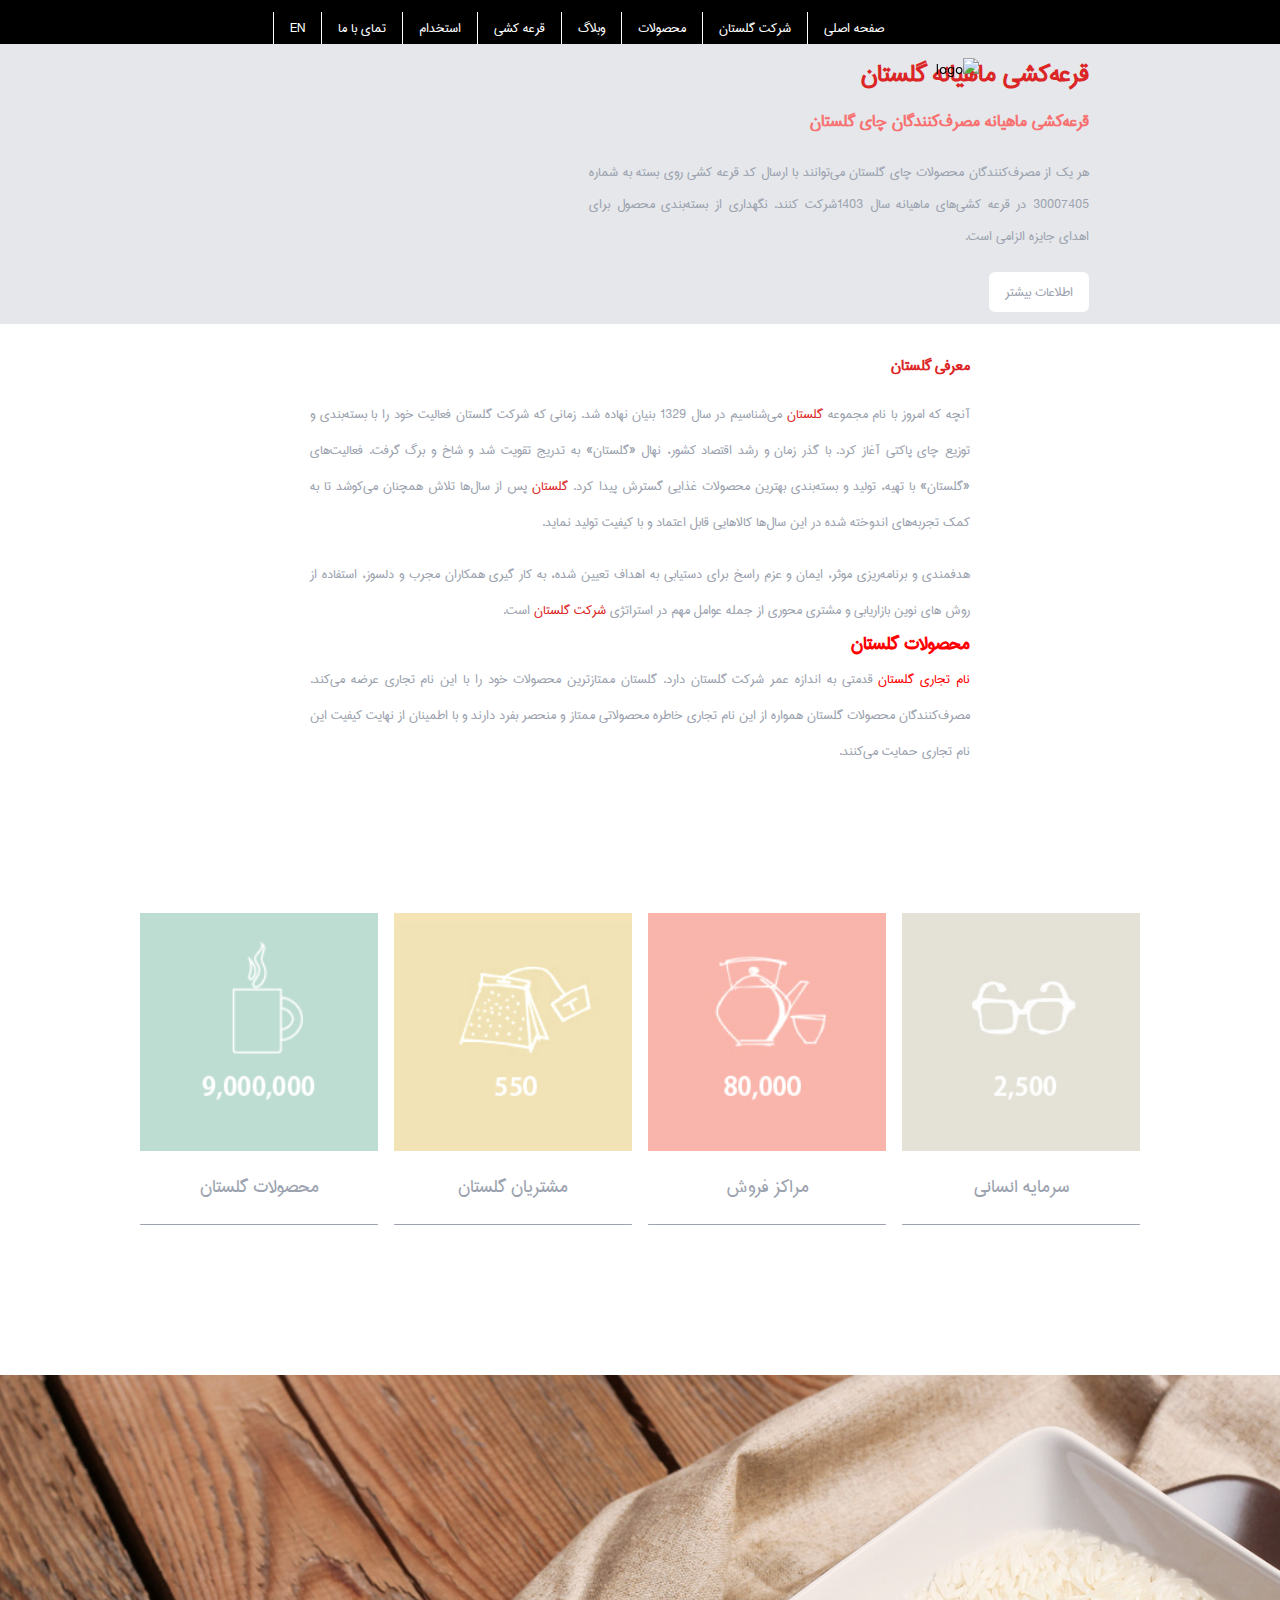
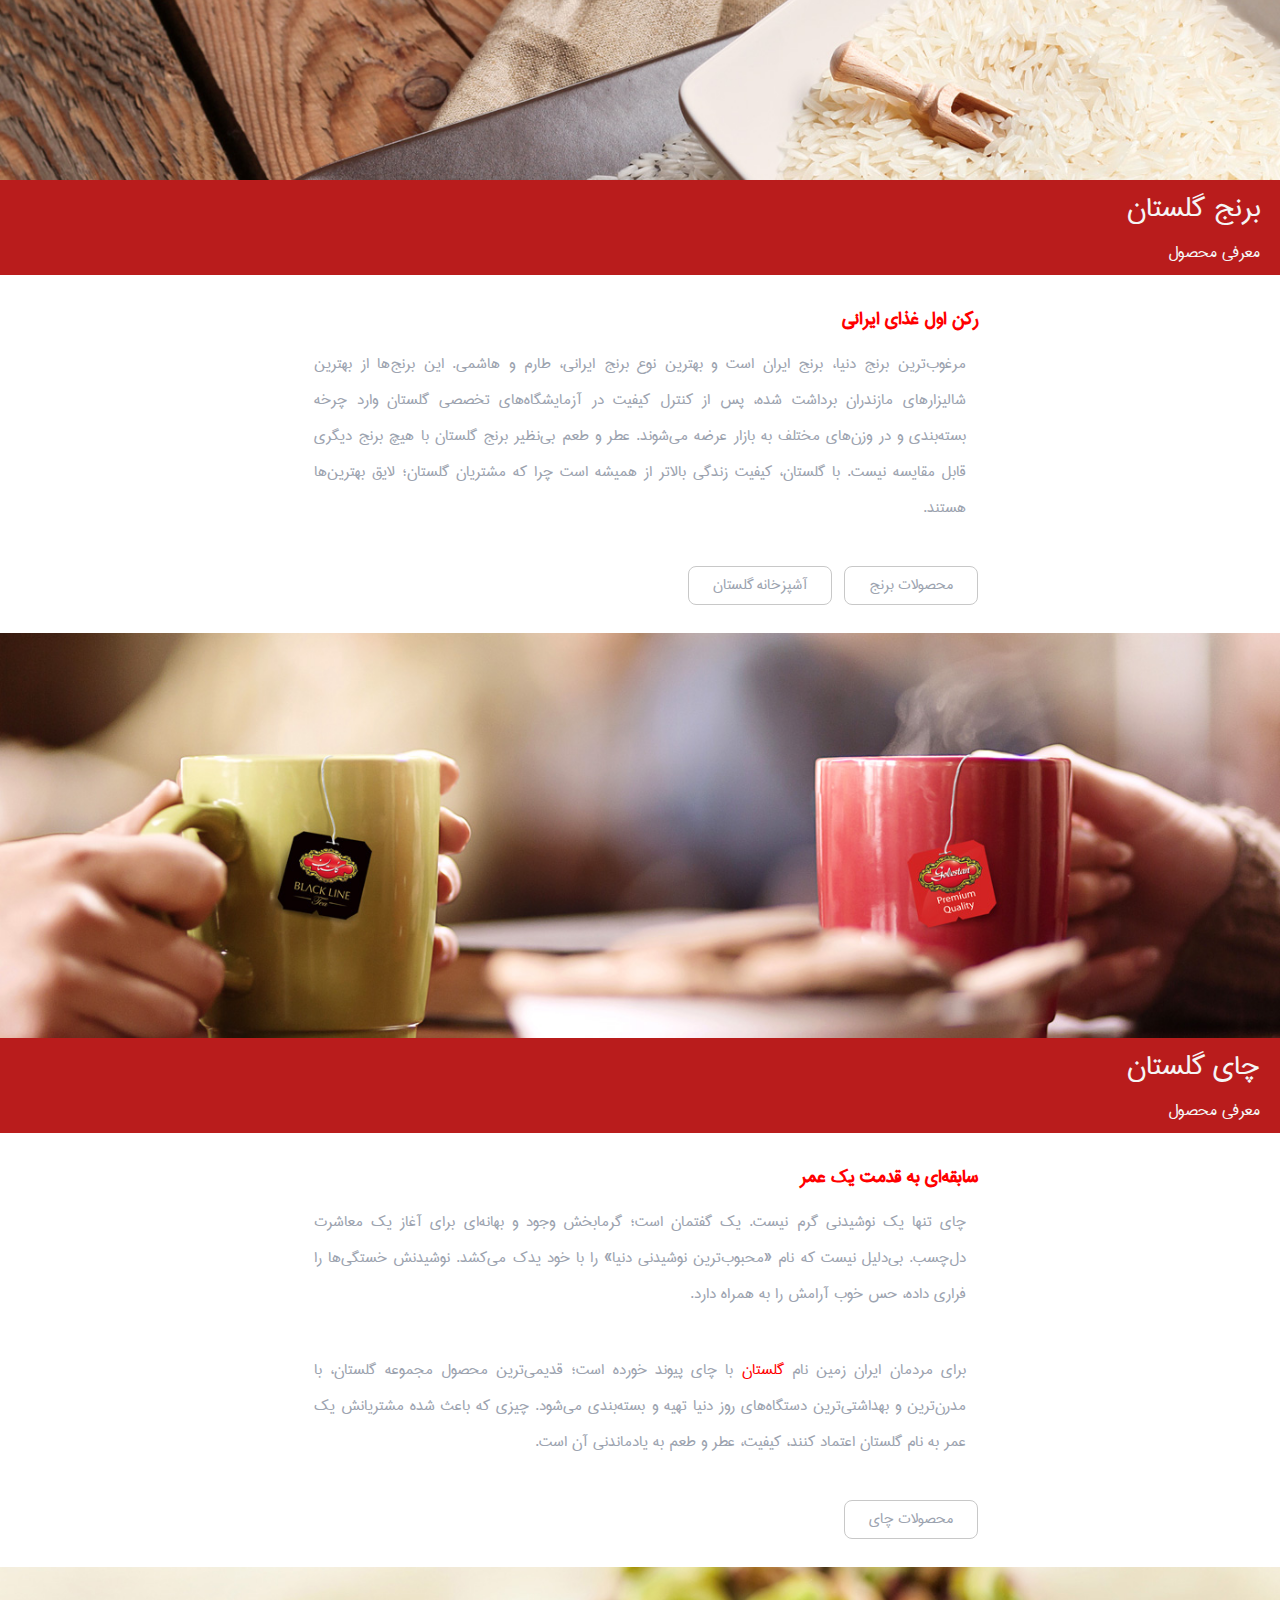
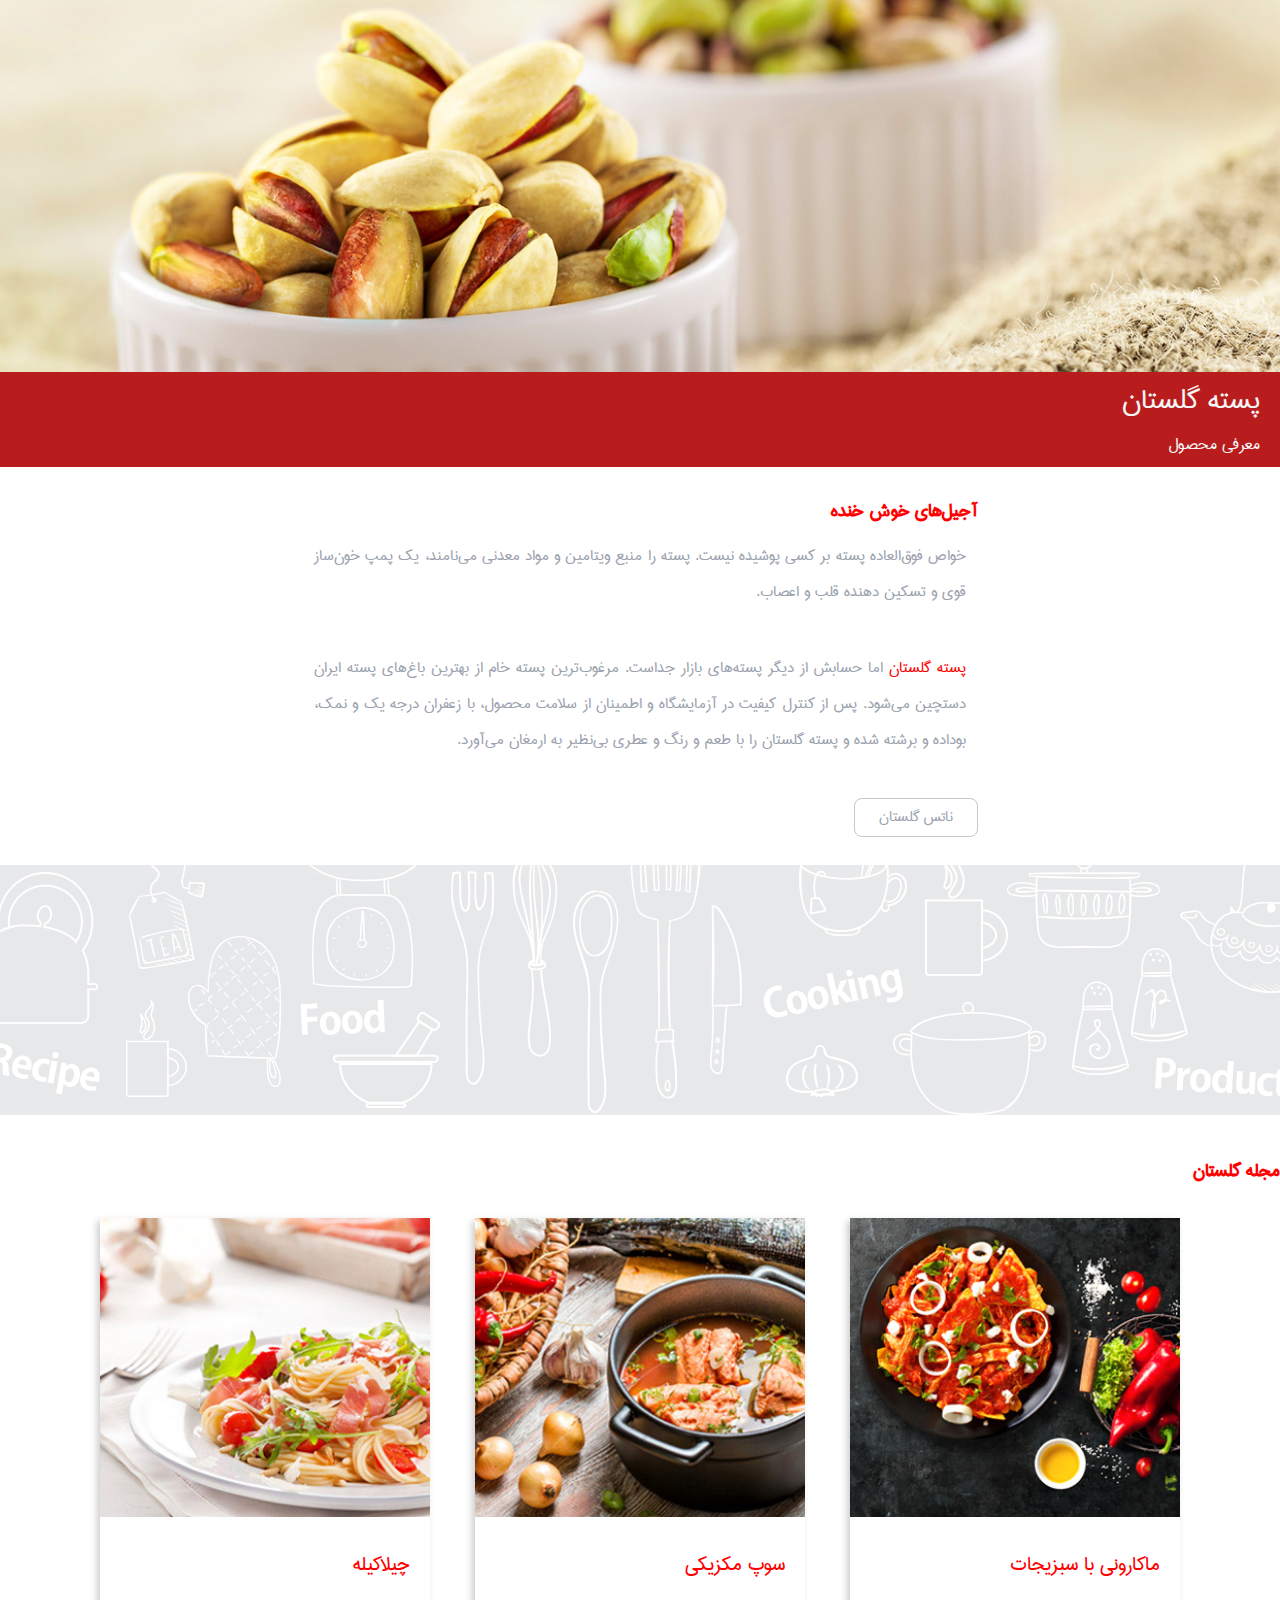
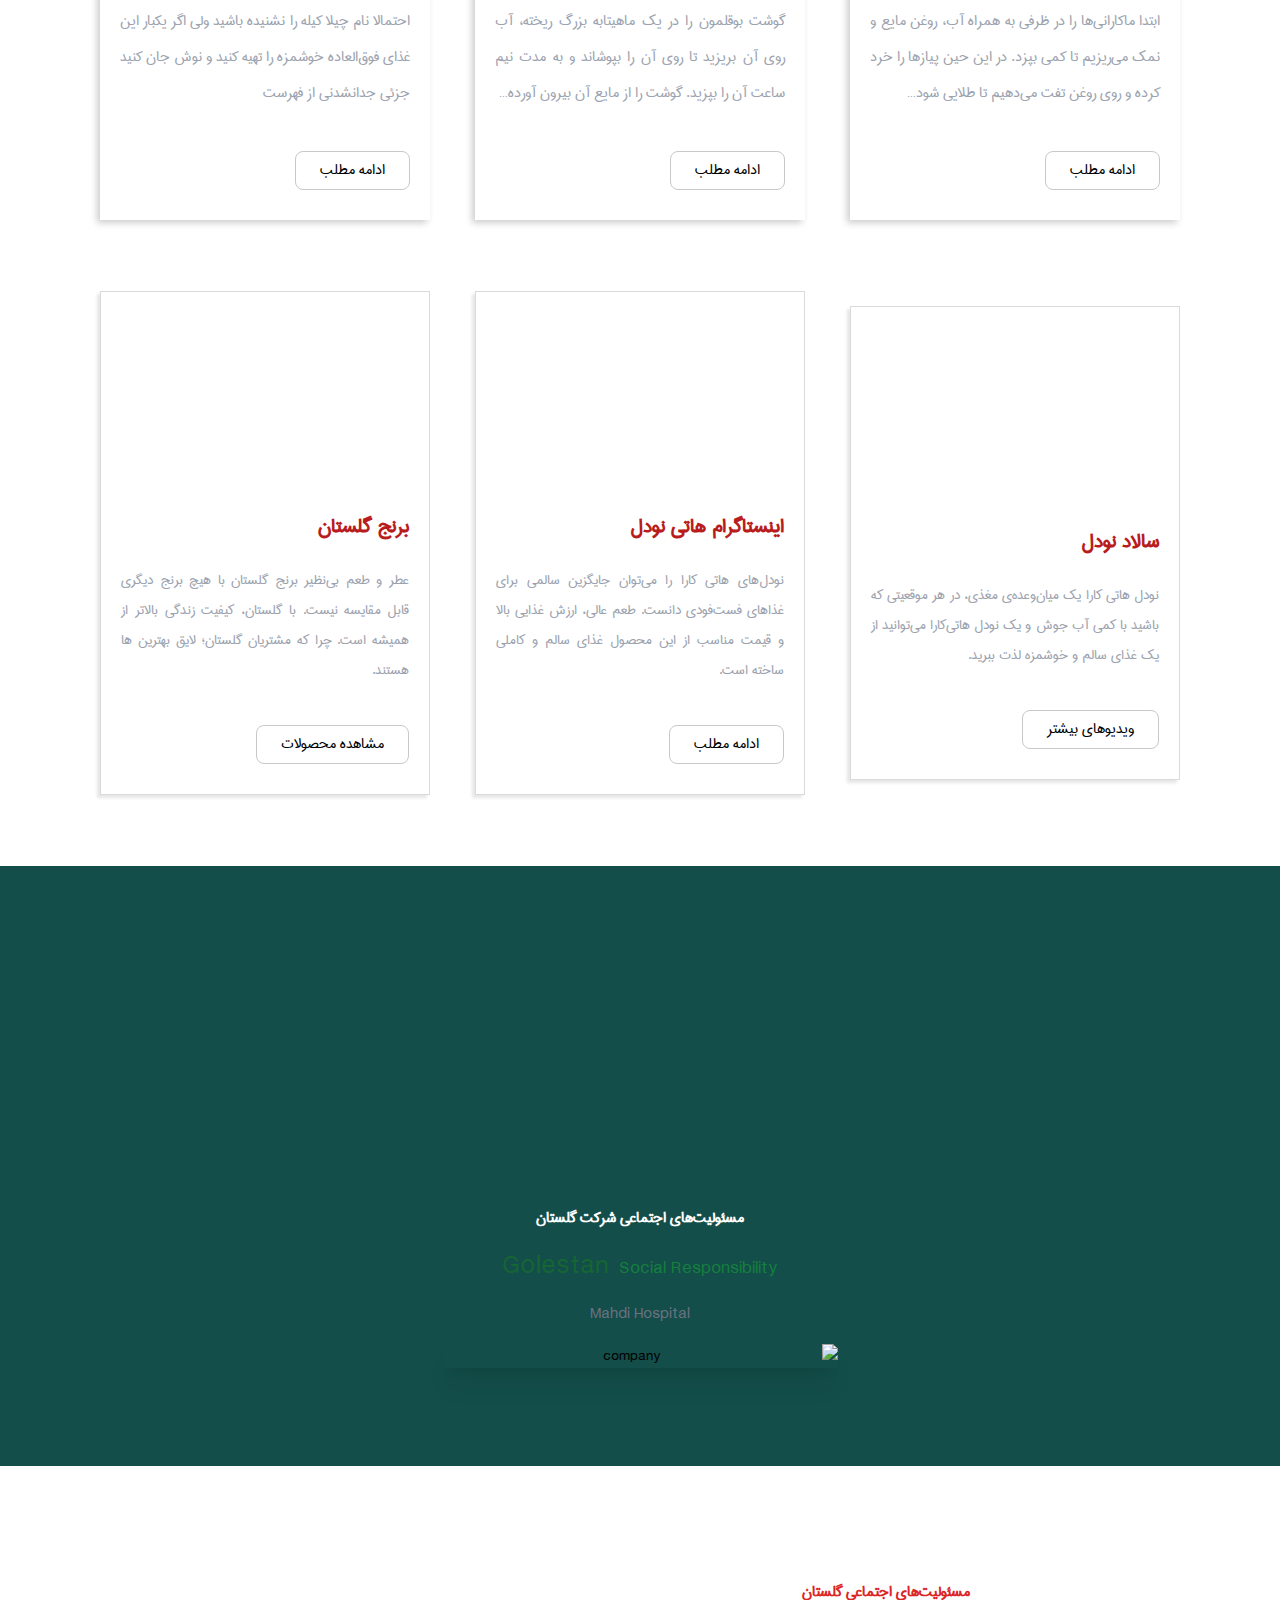
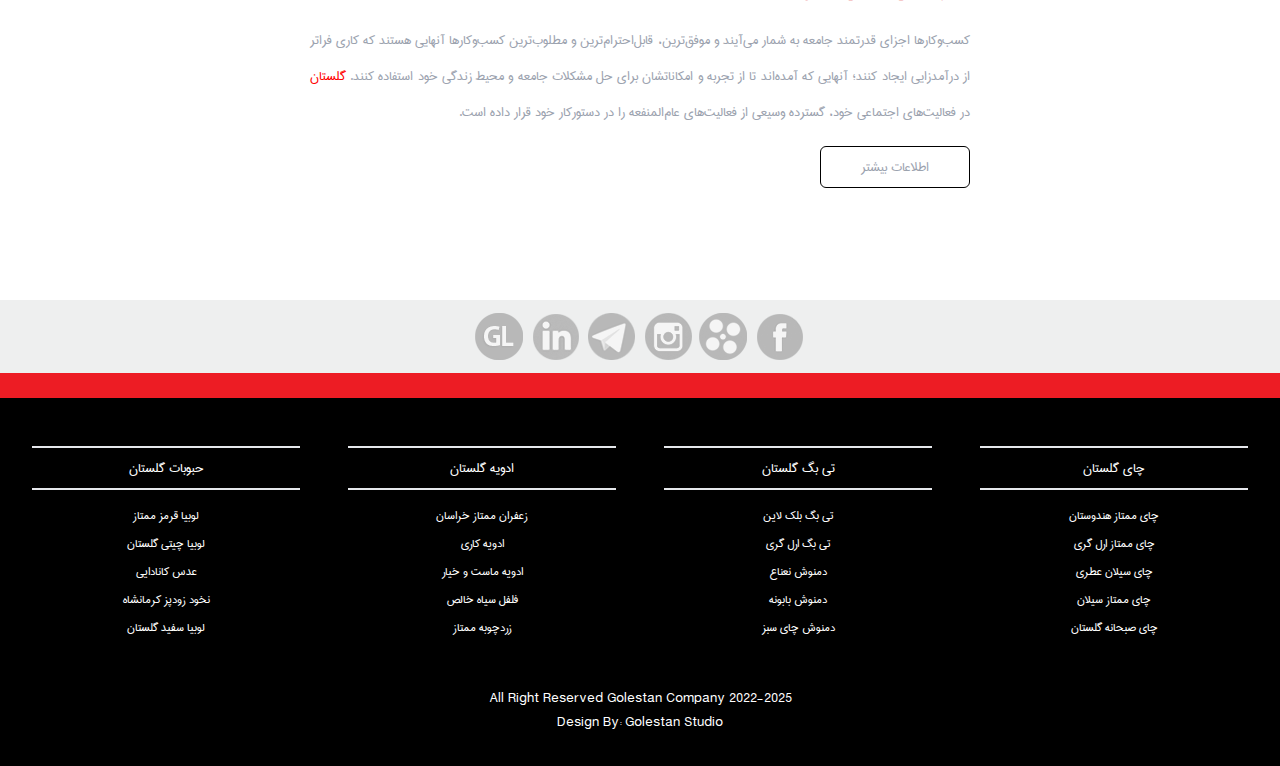
==== index.html @ 2d236c0f "version-2" ====
<!DOCTYPE html>
<html dir="rtl">
  <head>
    <meta charset="UTF-8" />
    <meta name="viewport" content="width=device-width, initial-scale=1.0" />
    <title>golestan</title>
    <link rel="stylesheet" crossorigin href="/assets/index-Bmf0OKHc.css">
  </head>
  <body>
    <!--Header-->
    <header
      class="sticky top-0 z-40 flex flex-col items-center py-2 pb-4 bg-black md:pb-0 lg:flex-row lg:justify-center lg:gap-16 lg:p-0"
    >
      <div>
        <img
          src="https://www.golestan.com/wp-content/uploads/2023/01/logo-fr.png"
          alt="logo"
          class="lg:relative top-12 right-10"
        />
      </div>
      <div
        class="relative w-full flex flex-col items-start gap-2 p-3 pb-0 lg:w-fit"
      >
        <label
          for="nav"
          class="relative flex justify-center items-center px-2 py-[10px] hamburger md:hidden"
        >
          <span
            class="block w-8 h-[4px] bg-white before:block before:w-8 before:h-[4px] before:absolute before:top-0 before:bg-white after:block after:w-8 after:h-[4px] after:absolute after:bottom-0 after:bg-white"
          ></span>
        </label>
        <input type="checkbox" name="nav" id="nav" />
        <nav
          class="absolute top-11 right-0 w-full h-0 flex flex-col justify-between items-start bg-black overflow-hidden transition-all duration-300 md:relative md:inset-0 md:flex-row md:justify-center lg:w-fit md:!h-fit md:overflow-visible"
        >
          <div>
            <a href="#" class="block">صفحه اصلی</a>
          </div>
          <div class="relative z-[999] group">
            <a href="#" class="block">شرکت گلستان</a>
            <div
              class="absolute hidden flex-col gap-4 bg-black w-[200px] p-3 group-hover:flex"
            >
              <a href="#" class="text-white block">معرفی شرکت</a>
              <a href="#" class="text-white block">تاریخچه گلستان</a>
              <a href="#" class="text-white block">اخبار و اطلاعیه ها</a>
              <a href="#" class="text-white block">مسیولیت های اجتماعی</a>
              <a href="#" class="text-white block">سازمان فروش</a>
              <a href="#" class="text-white block">سازمان فروش</a>
              <a href="#" class="text-white block">برند ها</a>
            </div>
          </div>
          <div class="relative z-[999] group">
            <a href="#" class="block">محصولات</a>
            <div
              class="absolute hidden flex-col gap-4 bg-black w-[200px] p-3 group-hover:flex"
            >
              <a href="#" class="text-white block">چای</a>
              <a href="#" class="text-white block">ناتس</a>
              <a href="#" class="text-white block">ادویه و چاشنی</a>
              <a href="#" class="text-white block">برنج</a>
              <a href="#" class="text-white block">زعفران و زرشک</a>
              <a href="#" class="text-white block">دمنوش</a>
              <a href="#" class="text-white block">حبوبات و غلات</a>
              <a href="#" class="text-white block">عصاره های گیاهی گلستان</a>
              <a href="#" class="text-white block">قند و شکر</a>
              <a href="#" class="text-white block">هاتی نودل</a>
              <a href="#" class="text-white block">سایر محصولات</a>
              <a href="#" class="text-white block">گل کیس</a>
            </div>
          </div>
          <div class="relative z-[999] group">
            <a href="./web.html" class="block">وبلاگ</a>
            <div
              class="absolute hidden flex-col gap-4 bg-black w-[200px] p-3 group-hover:flex"
            >
              <a href="#" class="text-white block">مجله گلستان</a>
              <a href="#" class="text-white block">فرهنگ غذایی</a>
              <a href="#" class="text-white block">سلامت غذایی</a>
              <a href="#" class="text-white block">مسیولیت های اجتماعی</a>
              <a href="#" class="text-white block">تاریخچه</a>
              <a href="#" class="text-white block">میزبانی و دیزاین</a>
            </div>
          </div>
          <div>
            <a href="#" class="block">قرعه کشی</a>
          </div>
          <div>
            <a href="#" class="block">استخدام</a>
          </div>
          <div class="relative z-[999] group">
            <a href="#" class="block">تمای با ما</a>
            <div
              class="absolute hidden flex-col gap-4 bg-black w-[200px] p-3 group-hover:flex"
            >
              <a href="#" class="text-white block">دفتر مرکزی</a>
              <a href="#" class="text-white block">صدای مصرف کنندگان</a>
              <a href="#" class="text-white block">سلامت غذایی</a>
              <a href="#" class="text-white block">ارتباط با مشترکین</a>
            </div>
          </div>
          <div>
            <a href="#" class="block">EN</a>
          </div>
        </nav>
      </div>
    </header>
    <!--End Header-->
    <main>
      <!--Banner-->
      <div
        class="flex flex-col items-center justify-center bg-gray-200 md:flex-row md:pr-8 md:pl-0 md:gap-6 lg:gap-20 lg:py-3"
      >
        <div class="pb-4 pt-6 px-9 text-gray-400 md:p-0 md:max-w-[500px]">
          <h1 class="font-semibold text-red-600 text-3xl mb-4">
            قرعه‌کشی ماهیانه گلستان
          </h1>
          <h2 class="font-semibold text-xl text-red-400 mb-5">
            قرعه‌کشی ماهیانه مصرف‌کنندگان چای گلستان
          </h2>
          <p class="text-justify leading-8 mb-5">
            هر یک از مصرف‌کنندگان محصولات چای گلستان می‌توانند با ارسال کد قرعه
            کشی روی بسته به شماره 30007405 در قرعه کشی‌های ماهیانه سال 1403شرکت
            کنند. نگهداری از بسته‌بندی محصول برای اهدای جایزه الزامی است.
          </p>
          <button
            class="px-4 py-2 rounded-md bg-white hover:bg-red-600 hover:text-white transition-all"
          >
            اطلاعات بیشتر
          </button>
        </div>
        <div
          class="w-full flex-shrink-0 flex justify-end sm:justify-center md:justify-end md:w-fit"
        >
          <img
            src="https://www.golestan.com/wp-content/uploads/2023/07/tea-pic1.png"
            alt=""
            class="w-[300px] sm:w-[320px] lg:w-[350px]"
          />
        </div>
      </div>
      <!--End Banner-->
      <!--Info-->
      <div class="px-5 py-7 text-gray-400 max-w-[700px] mx-auto">
        <h3 class="text-lg text-red-600 font-bold mb-4">معرفی گلستان</h3>
        <p class="text-justify text-base leading-9 mb-4">
          آنچه که امروز با نام مجموعه
          <span class="text-red-600">گلستان</span> می‌شناسیم در سال 1329 بنیان
          نهاده شد. زمانی که شرکت گلستان فعالیت خود را با بسته‌بندی و توزیع چای
          پاکتی آغاز کرد. با گذر زمان و رشد اقتصاد کشور، نهال «گلستان» به تدریج
          تقویت شد و شاخ و برگ گرفت. فعالیت‌های «گلستان» با تهیه، تولید و
          بسته‌بندی بهترین محصولات غذایی گسترش پیدا کرد.
          <span class="text-red-600">گلستان</span> پس از سال‌ها تلاش همچنان
          می‌کوشد تا به کمک تجربه‌های اندوخته شده در این سال‌ها کالاهایی قابل
          اعتماد و با کیفیت تولید نماید.
        </p>
        <p class="text-justify text-base leading-9">
          هدفمندی و برنامه‌ریزی موثر، ایمان و عزم راسخ برای دستیابی به اهداف
          تعیین شده، به کار گیری همکاران مجرب و دلسوز، استفاده از روش های نوین
          بازاریابی و مشتری محوری از جمله عوامل مهم در استراتژی
          <span class="text-red-600">شرکت گلستان</span> است.
        </p>
        <h1
          class="text-[#ff0000] desktop:mb-[10px] text-[22px] text-right font-semibold"
        >
          محصولات گلستان
        </h1>
        <h2 class="text-justify text-base leading-9 mb-4">
          <span class="text-[#ff0000]">نام تجاری گلستان</span> قدمتی به اندازه
          عمر شرکت گلستان دارد. گلستان ممتازترین محصولات خود را با این نام تجاری
          عرضه می‌کند. مصرف‌کنندگان محصولات گلستان همواره از این نام تجاری خاطره
          محصولاتی ممتاز و منحصر بفرد دارند و با اطمینان از نهایت کیفیت این نام
          تجاری حمایت می‌کنند.
        </h2>
      </div>
      <div
        class="flex flex-col gap-4 items-center mt-[100px] mb-[150px] justify-center max-w-[1000px] mx-auto lg:flex-row"
      >
        <div class="logo w-[260px]">
          <img class="w-full" src="/css/images/7.png" alt="" />
          <p class="py-[20px] text-center text-gray-400 text-[22px]">
            سرمایه انسانی
          </p>
          <span class="w-[100%] m-auto bg-gray-400 h-px block rounded-sm">
          </span>
        </div>
        <div class="logo w-[260px]">
          <img class="w-full" src="/css/images/8.png" alt="" />
          <p class="py-[20px] text-center text-gray-400 text-[22px]">
            مراکز فروش
          </p>
          <span class="w-[100%] m-auto bg-gray-400 h-px block rounded-sm">
          </span>
        </div>
        <div class="logo w-[260px]">
          <img class="w-full" src="/css/images/9.png" alt="" />
          <p class="py-[20px] text-center text-gray-400 text-[22px]">
            مشتریان گلستان
          </p>
          <span class="w-[100%] m-auto bg-gray-400 h-px block rounded-sm">
          </span>
        </div>
        <div class="logo w-[260px]">
          <img class="w-full" src="/css/images/10.png" alt="" />
          <p class="py-[20px] text-center text-gray-400 text-[22px]">
            محصولات گلستان
          </p>
          <span class="w-[100%] m-auto bg-gray-400 h-px block rounded-sm">
          </span>
        </div>
      </div>
      <!--End Info-->
      <!-- rice -->
      <div class="rice w-full">
        <div
          class="rice w-full h-[300px] bg-[url('/css/images/11.jpg')] bg-cover bg-center relative md:h-[350px] lg:h-[500px]"
        >
          <div
            class="rice__text w-full absolute bottom-0 desktop:w-[290px] desktop:h-[100px] desktop:right-[25%] bg-red-700"
          >
            <div class="top__rice bg-inherit py-[2px] px-[20px]">
              <h1 class="text-[whitesmoke] font-thin text-right text-[35px]">
                برنج گلستان
              </h1>
            </div>
            <div class="bottum__rice bg-inherit py-[2px] px-[20px]">
              <h3
                class="text-[whitesmoke] font-thin text-right text-[20px] mb-[5px]"
              >
                معرفی محصول
              </h3>
            </div>
          </div>
        </div>
        <div
          class="iranian__food px-3 py-7 text-gray-400 max-w-[700px] mx-auto"
        >
          <h1 class="text-[#ff0000] text-[22px] text-right font-semibold">
            رکن اول غذای ایرانی
          </h1>
          <h2
            class="text-[--font-color] text-[19px] font-thin leading-9 text-justify mb-[40px] mt-[10px] px-3"
          >
            مرغوب‌ترین برنج دنیا، برنج ایران است و بهترین نوع برنج ایرانی،‌ طارم
            و هاشمی. این برنج‌ها از بهترین شالیزارهای مازندران برداشت شده، پس از
            كنترل كیفیت در آزمایشگاه‌های تخصصی گلستان وارد چرخه بسته‌بندی و در
            وزن‌های مختلف به بازار عرضه می‌شوند. عطر و طعم بی‌نظیر برنج گلستان
            با هیچ برنج دیگری قابل مقایسه نیست. با گلستان،‌ كیفیت زندگی بالاتر
            از همیشه است چرا كه مشتریان گلستان؛‌ لایق بهترین‌ها هستند.
          </h2>
          <div class="food__bottun flex gap-3 w-full">
            <a
              class="inline-block text-[18px] rounded-lg border border-[#c8c8c8] border-solid text-[--font-color] py-[5px] px-[24px]"
              href="#"
            >
              محصولات برنج
            </a>
            <a
              class="inline-block text-[18px] rounded-lg border border-[#c8c8c8] border-solid text-[--font-color] py-[5px] px-[24px]"
              href="#"
              >آشپزخانه گلستان</a
            >
          </div>
        </div>
      </div>
      <!-- end rice -->
      <!-- tea -->
      <div class="tea w-full">
        <div
          class="tea__img w-full h-[300px] bg-[url('/css/images/image3-new.jpg')] bg-cover bg-center relative md:h-[350px] lg:h-[500px]"
        >
          <div
            class="tea__text w-full absolute bottom-0 desktop:w-[290px] desktop:h-[100px] desktop:right-[25%] bg-red-700"
          >
            <div class="top__tea py-[2px] px-[20px]">
              <h1 class="text-[whitesmoke] text-right font-thin text-[35px]">
                چای گلستان
              </h1>
            </div>
            <div class="bottum__tea top__tea py-[2px] px-[20px]">
              <h3
                class="text-[whitesmoke] text-right font-thin mb-[5px] text-[20px]"
              >
                معرفی محصول
              </h3>
            </div>
          </div>
        </div>
        <div class="tea px-3 py-7 text-gray-400 max-w-[700px] mx-auto">
          <h1 class="text-[#ff0000] text-[22px] text-right font-semibold">
            سابقه‌ای به قدمت یک عمر
          </h1>
          <h2
            class="text-[--font-color] text-[19px] font-thin leading-9 text-justify mb-[40px] mt-[10px] px-3"
          >
            چای تنها یك نوشیدنی گرم نیست.‌ یک گفتمان است؛‌ گرمابخش وجود و
            بهانه‌ای برای آغاز یك معاشرت دل‌چسب. بی‌دلیل نیست كه نام «محبوب‌ترین
            نوشیدنی دنیا» را با خود یدک می‌كشد. نوشیدنش خستگی‌ها را فراری داده،‌
            حس خوب آرامش را به همراه دارد.
          </h2>
          <h2
            class="text-[--font-color] text-[19px] font-thin leading-9 text-justify mb-[40px] mt-[10px] px-3"
          >
            برای مردمان ایران زمین نام<span class="text-[RED]"> گلستان</span>
            با چای پیوند خورده است؛‌ قدیمی‌ترین محصول مجموعه گلستان،‌ با
            مدرن‌ترین و بهداشتی‌ترین دستگاه‌های روز دنیا تهیه و بسته‌بندی
            می‌شود. چیزی كه باعث شده مشتریانش یك عمر به نام گلستان اعتماد كنند،
            كیفیت، ‌عطر و طعم به یادماندنی آن است.
          </h2>
          <div class="tea__bottun w-full">
            <a
              class="inline-block text-[18px] rounded-lg border border-[#c8c8c8] border-solid text-[--font-color] py-[5px] px-[24px] ml-[5px]"
              href="#"
            >
              محصولات چای
            </a>
          </div>
        </div>
      </div>
      <!--end tea -->
      <!--peste-->
      <div class="peste w-full">
        <div
          class="peste__img w-full h-[300px] bg-[url('/css/images/image4-new.jpg')] bg-cover bg-center relative md:h-[350px] lg:h-[500px]"
        >
          <div
            class="peste__text w-full absolute bottom-0 desktop:w-[290px] desktop:h-[100px] desktop:right-[25%] bg-red-700"
          >
            <div class="top__peste bg-inherit py-[2px] px-[20px]">
              <h1 class="text-[whitesmoke] text-right font-thin text-[35px]">
                پسته گلستان
              </h1>
            </div>
            <div class="bottum__peste bg-inherit py-[2px] px-[20px]">
              <h3
                class="text-[whitesmoke] text-right font-thin mb-[5px] text-[20px]"
              >
                معرفی محصول
              </h3>
            </div>
          </div>
        </div>
        <div
          class="peste__introduce px-3 py-7 text-gray-400 max-w-[700px] mx-auto"
        >
          <h1 class="text-[#ff0000] text-[22px] text-right font-semibold">
            آجيل‌های خوش خنده
          </h1>
          <h2
            class="text-[--font-color] text-[19px] font-thin leading-9 text-justify mb-[40px] mt-[10px] px-3"
          >
            خواص فوق‌العاده پسته بر كسی پوشیده نیست. پسته را منبع ویتامین و مواد
            معدنی می‌نامند، یك پمپ خون‌ساز قوی و تسكین دهنده قلب و اعصاب.
          </h2>
          <h2
            class="text-[--font-color] text-[19px] font-thin leading-9 text-justify mb-[40px] mt-[10px] px-3"
          >
            <span class="text-[#ff0000]">پسته گلستان</span> اما حسابش از دیگر
            پسته‌های بازار جداست. مرغوب‌ترین پسته خام از بهترین باغ‌های پسته
            ایران دستچین می‌شود.‌ پس از كنترل كیفیت در آزمایشگاه و اطمینان از
            سلامت محصول،‌ با زعفران درجه یک و نمک، بوداده و برشته شده و‌ پسته
            گلستان را با طعم و رنگ و عطری بی‌نظیر به ارمغان می‌آورد.
          </h2>
          <div class="tea__bottun w-full">
            <a
              class="inline-block text-[18px] rounded-lg border border-[#c8c8c8] border-solid text-[--font-color] py-[5px] px-[24px] ml-[5px]"
              href="#"
            >
              ناتس گلستان
            </a>
          </div>
        </div>
      </div>
      <!--end peste-->
      <div class="between__bg w-full z-50 h-[250px] bg-center mb-[40px]"></div>

      <div class="magazine flex-column pb-[30px]">
        <h1 class="text-[#ff0000] text-[22px] text-right font-semibold">
          مجله گلستان
        </h1>
        <div
          class="magazine__main w-full max-w-[1100px] mx-auto px-[20px] pt-[30px] pb-px flex flex-col justify-center items-center lg:flex-row-reverse lg:px-[10px] lg:justify-between"
        >
          <div
            class="magazine__item dark:bg-slate-800 mb-[40px] w-[330px] bg-white shadow-[-3px_3px_7px_0_rgba(0,0,0,0.2)]"
          >
            <div class="top__magazine w-full">
              <img class="w-full" src="/css/images/1-2.jpg" alt="chilakile" />
            </div>
            <div class="bottum__magazine w-full py-[30px] px-[20px]">
              <h1
                class="main__text text-[#ff0000] text-[24px] text-right font-thin mb-[20px]"
              >
                چیلاکیله
              </h1>
              <h2
                class="text-[18px] text-justify text-gray-400 leading-9 font-thin mb-[40px] mt-[10px] text-[--font-color]"
              >
                احتمالا نام چیلا کیله را نشنیده باشید ولی اگر یکبار این غذای
                فوق‌العاده خوشمزه را تهیه کنید و نوش جان کنید جزئی جدانشدنی از
                فهرست
              </h2>
              <div class="magazine__bottun w-full">
                <a
                  class="inline-block bg-white text-[--font-color] text-[18px] font-thin rounded-lg border border-[#c8c8c8] border-solid py-[5px] px-[24px]"
                  href="#"
                >
                  ادامه مطلب
                </a>
              </div>
            </div>
          </div>
          <div
            class="magazine__item dark:bg-slate-800 w-[330px] mb-[40px] bg-white shadow-[-3px_3px_7px_0_rgba(0,0,0,0.2)]"
          >
            <div class="top__magazine w-full">
              <img class="w-full" src="/css/images/2-2.jpg" alt="chilakile" />
            </div>
            <div class="bottum__magazine w-full py-[30px] px-[20px]">
              <h1
                class="main__text text-[#ff0000] text-[24px] text-right font-thin mb-[20px]"
              >
                سوپ مکزیکی
              </h1>
              <h2
                class="text-[18px] text-justify text-gray-400 leading-9 font-thin mb-[40px] mt-[10px] text-[--font-color]"
              >
                گوشت بوقلمون را در یک ماهیتابه بزرگ ریخته، آب روی آن بریزید تا
                روی آن را بپوشاند و به مدت نیم ساعت آن را بپزید. گوشت را از مایع
                آن بیرون آورده…
              </h2>
              <div class="magazine__bottun w-full">
                <a
                  class="inline-block bg-white text-[--font-color] text-[18px] font-thin rounded-lg border border-[#c8c8c8] border-solid py-[5px] px-[24px]"
                  href="#"
                >
                  ادامه مطلب
                </a>
              </div>
            </div>
          </div>
          <div
            class="magazine__item w-[330px] mobile:hidden desktop:block mb-[40px] bg-white shadow-[-3px_3px_7px_0_rgba(0,0,0,0.2)] dark:bg-slate-800"
          >
            <div class="top__magazine w-full">
              <img class="w-full" src="/css/images/3-2.jpg" alt="makaroni" />
            </div>
            <div class="bottum__magazine w-full py-[30px] px-[20px]">
              <h1
                class="main__text text-[#ff0000] text-[24px] text-right font-thin mb-[20px]"
              >
                ماکارونی با سبزیجات
              </h1>
              <h2
                class="text-[18px] text-justify text-gray-400 leading-9 font-thin mb-[40px] mt-[10px] text-[--font-color]"
              >
                ابتدا ماکارانی‌ها را در ظرفی‌ به‌ همراه‌ آب‌، روغن‌ مایع‌ و نمک‌
                می‌ریزیم‌ تا کمی‌ بپزد. در این‌ حین‌ پیازها را خرد کرده‌ و روی‌
                روغن‌ تفت‌ می‌دهیم‌ تا طلایی‌ شود…
              </h2>
              <div class="magazine__bottun w-full">
                <a
                  class="inline-block bg-white text-[--font-color] text-[18px] font-thin rounded-lg border border-[#c8c8c8] border-solid py-[5px] px-[24px]"
                  href="#"
                >
                  ادامه مطلب
                </a>
              </div>
            </div>
          </div>
        </div>
        <div
          class="magazine__bottum w-full max-w-[1100px] mx-auto px-[20px] pt-[30px] pb-px flex flex-col justify-center items-center lg:flex-row-reverse lg:px-[10px] lg:justify-between"
        >
          <div
            class="bottum__item dark:bg-slate-800 w-[330px] shadow-[-3px_3px_3px_0_rgba(0,0,0,0.1)] bg-white border border-[#dadada] mb-[40px] border-solid"
          >
            <div class="video">
              <style>
                .h_iframe-aparat_embed_frame {
                  position: relative;
                }
                .h_iframe-aparat_embed_frame .ratio {
                  display: block;
                  width: 100%;
                  height: auto;
                }
                .h_iframe-aparat_embed_frame iframe {
                  position: absolute;
                  top: 0;
                  left: 0;
                  width: 100%;
                  height: 100%;
                }
              </style>
              <div class="h_iframe-aparat_embed_frame">
                <span style="display: block; padding-top: 57%"></span
                ><iframe
                  src="https://www.aparat.com/video/video/embed/videohash/cQ0yF/vt/frame?titleShow=true"
                  allowfullscreen="true"
                  webkitallowfullscreen="true"
                  mozallowfullscreen="true"
                ></iframe>
              </div>
            </div>
            <div class="bottum__magazine w-full py-[30px] px-[20px]">
              <h1
                class="main__text text-red-700 text-[24px] font-bold text-right mb-[20px]"
              >
                برنج گلستان
              </h1>
              <h2
                class="text-[17px] leading-[30px] text-gray-400 font-thin text-justify mt-[10px] mb-[40px]"
              >عطر و طعم بی‌نظیر برنج گلستان با هیچ برنج دیگری قابل مقایسه نیست. با گلستان،‌ كیفیت زندگی بالاتر از همیشه است. چرا كه مشتریان گلستان؛‌ لایق بهترین ها هستند.
              </h2>
              <div class="magazine__bottun w-full">
                <a
                  class="inline-block bg-white text-[--font-color] text-[18px] font-thin rounded-lg border border-[#c8c8c8] border-solid py-[5px] px-[24px]"
                  href="#"
                  >مشاهده محصولات</a
                >
              </div>
            </div>
          </div>
          <div
            class="bottum__item dark:bg-slate-800 w-[330px] shadow-[-3px_3px_3px_0_rgba(0,0,0,0.1)] bg-white border border-[#dadada] mb-[40px] border-solid"
          >
            <div class="video">
              <style>
                .h_iframe-aparat_embed_frame {
                  position: relative;
                }
                .h_iframe-aparat_embed_frame .ratio {
                  display: block;
                  width: 100%;
                  height: auto;
                }
                .h_iframe-aparat_embed_frame iframe {
                  position: absolute;
                  top: 0;
                  left: 0;
                  width: 100%;
                  height: 100%;
                }
              </style>
              <div class="h_iframe-aparat_embed_frame">
                <span style="display: block; padding-top: 57%"></span
                ><iframe
                  src="https://www.aparat.com/video/video/embed/videohash/Ysaot/vt/frame?titleShow=true"
                  allowfullscreen="true"
                  webkitallowfullscreen="true"
                  mozallowfullscreen="true"
                ></iframe>
              </div>
            </div>
            <div class="bottum__magazine w-full py-[30px] px-[20px]">
              <h1
                class="main__text text-red-700 text-[24px] font-bold text-right mb-[20px]"
              >
                اینستاگرام هاتی نودل
              </h1>
              <h2
                class="text-[17px] leading-[30px] text-gray-400 font-thin text-justify mt-[10px] mb-[40px]"
              >
                نودل‌های هاتی كارا را می‌توان جایگزین سالمی برای غذاهای فست‌فودی
                دانست. طعم عالی،‌ ارزش غذایی بالا و قیمت مناسب از این محصول غذای
                سالم و كاملی ساخته است.
              </h2>
              <div class="magazine__bottun w-full">
                <a
                  class="inline-block bg-white text-[--font-color] text-[18px] font-thin rounded-lg border border-[#c8c8c8] border-solid py-[5px] px-[24px]"
                  href="#"
                >
                  ادامه مطلب
                </a>
              </div>
            </div>
          </div>
          <div
            class="bottum__item dark:bg-slate-800 w-[330px] shadow-[-3px_3px_3px_0_rgba(0,0,0,0.1)] bg-white border border-[#dadada] mb-[40px] border-solid"
          >
            <div class="video">
              <style>
                .h_iframe-aparat_embed_frame {
                  position: relative;
                }
                .h_iframe-aparat_embed_frame .ratio {
                  display: block;
                  width: 100%;
                  height: auto;
                }
                .h_iframe-aparat_embed_frame iframe {
                  position: absolute;
                  top: 0;
                  left: 0;
                  width: 100%;
                  height: 100%;
                }
              </style>
              <div class="h_iframe-aparat_embed_frame">
                <span style="display: block; padding-top: 57%"></span
                ><iframe
                  src="https://www.aparat.com/video/video/embed/videohash/Ysaot/vt/frame?titleShow=true"
                  allowfullscreen="true"
                  webkitallowfullscreen="true"
                  mozallowfullscreen="true"
                ></iframe>
              </div>
            </div>
            <div class="bottum__magazine w-full py-[30px] px-[20px]">
              <h1
                class="main__text text-red-700 text-[24px] font-bold text-right mb-[20px]"
              >
                سالاد نودل
              </h1>
              <h2
                class="text-[17px] leading-[30px] text-gray-400 font-thin text-justify mt-[10px] mb-[40px]"
              >نودل هاتی کارا یك میان‌وعده‌ی مغذی، در هر موقعیتی كه باشید با كمی آب جوش و یك نودل هاتی‌كارا می‌توانید از یك غذای سالم و خوشمزه لذت ببرید.
              </h2>
              <div class="magazine__bottun w-full">
                <a
                  class="inline-block bg-white text-[--font-color] text-[18px] font-thin rounded-lg border border-[#c8c8c8] border-solid py-[5px] px-[24px]"
                  href="#"
                >ویدیوهای بیشتر
                </a>
              </div>
            </div>
          </div>
        </div>
      </div>
      <!--Company-->
      <div class="company">
        <div
          class="relative flex justify-center items-end h-[600px] bg-teal-900"
        >
          <div
            class="flex flex-col justify-center items-center gap-4 text-center sm:absolute sm:inset-0 sm:top-[40%] sm:mx-auto"
          >
            <p class="text-white text-lg font-semibold">
              مسئوليت‌های اجتماعی شركت گلستان
            </p>
            <div>
              <span class="text-green-800 text-3xl">Golestan</span>
              &nbsp;
              <span class="text-green-700 text-xl">Social Responsibility</span>
            </div>
            <p class="text-lg text-gray-500">Mahdi Hospital</p>
            <img
              src="https://www.golestan.com/wp-content/uploads/2023/01/csr-pic1.jpg"
              alt="company"
              class="w-[395px] shadow-xl"
            />
          </div>
        </div>
        <div class="px-5 py-7 max-w-[700px] text-gray-400 mx-auto sm:py-28">
          <h2 class="text-lg text-red-600 font-bold mb-4">
            مسئوليت‌های اجتماعی گلستان
          </h2>
          <p class="text-justify text-base leading-9 mb-4">
            كسب‌وكارها اجزای قدرتمند جامعه به شمار می‌آیند و موفق‌ترین،
            قابل‌احترام‌ترین و مطلوب‌ترین كسب‌وكارها آنهایی هستند كه كاری فراتر
            از درآمدزایی ایجاد كنند؛‌ آنهایی كه آمده‌اند تا از تجربه و
            امکاناتشان برای حل مشكلات جامعه و محیط زندگی خود استفاده كنند.
            <span class="text-[#ff0000]">گلستان</span> در فعالیت‌های‌ اجتماعی
            خود،‌ گسترده وسیعی از فعالیت‌های عام‌المنفعه را در دستوركار خود قرار
            داده است.
          </p>
          <button
            class="w-[150px] px-4 py-2 text-center rounded-md border-[1px] border-black hover:bg-red-600 hover:text-white transition-all;"
          >
            اطلاعات بیشتر
          </button>
        </div>
      </div>
      <!--End Company-->
    </main>
    <!--social media-->
    <div
      class="sponsors w-full flex justify-center dark:bg-gray-600 bg-[#EEEFEF] gap-x-px py-[10px]"
    >
      <a
        href=""
        class="social1 w-[55px] h-[53px] rounded-[50%] inline-block"
      ></a>
      <a
        href=""
        class="social2 w-[55px] h-[53px] rounded-[50%] inline-block"
      ></a>
      <a
        href=""
        class="social3 w-[55px] h-[53px] rounded-[50%] inline-block"
      ></a>
      <a
        href=""
        class="social4 w-[55px] h-[53px] rounded-[50%] inline-block"
      ></a>
      <a
        href=""
        class="social5 w-[55px] h-[53px] rounded-[50%] inline-block"
      ></a>
      <a
        href=""
        class="social6 w-[55px] h-[53px] rounded-[50%] inline-block"
      ></a>
    </div>
    <!--end social media-->
    <!--end social media-->

    <!--end social media-->

    <div class="hr2 w-full h-[25px] bg-[#ED1C24]"></div>
    <!--footer-->

    <footer class="bg-black flex flex-col justify-center gap-4 py-8">
      <div
        class="bg-black flex flex-col justify-center items-center gap-4 pb-8 md:flex-row"
      >
        <div
          class="w-full flex flex-col justify-center items-center gap-4 px-4 max-w-[300px]"
        >
          <div>
            <img
              src="https://www.golestan.com/wp-content/uploads/2023/01/footer-icon1.png"
              alt=""
            />
          </div>
          <div class="w-full text-center">
            <h3 class="w-full text-white border-y-2 py-2">چای گلستان</h3>
          </div>
          <div class="flex flex-col justify-center items-center gap-2">
            <a href="" class="text-white text-sm">چای ممتاز هندوستان​</a>
            <a href="" class="text-white text-sm">چای ممتاز ارل گری​</a>
            <a href="" class="text-white text-sm">چای سيلان عطری​</a>
            <a href="" class="text-white text-sm">چای ممتاز سيلان​</a>
            <a href="" class="text-white text-sm">چای صبحانه گلستان​</a>
          </div>
        </div>
        <div
          class="w-full flex flex-col justify-center items-center gap-4 px-4 max-w-[300px]"
        >
          <div>
            <img
              src="https://www.golestan.com/wp-content/uploads/2023/01/footer-icon4.png"
              alt=""
            />
          </div>
          <div class="w-full text-center">
            <h3 class="w-full text-white border-y-2 py-2">تی بگ گلستان</h3>
          </div>
          <div class="flex flex-col justify-center items-center gap-2">
            <a href="" class="text-white text-sm">تی بگ بلک لاين</a>
            <a href="" class="text-white text-sm">تی بگ ارل گری</a>
            <a href="" class="text-white text-sm">دمنوش نعناع</a>
            <a href="" class="text-white text-sm">دمنوش بابونه</a>
            <a href="" class="text-white text-sm">دمنوش چای سبز</a>
          </div>
        </div>
        <div
          class="w-full flex flex-col justify-center items-center gap-4 px-4 max-w-[300px]"
        >
          <div>
            <img
              src="https://www.golestan.com/wp-content/uploads/2023/01/footer-icon3.png"
              alt=""
            />
          </div>
          <div class="w-full text-center">
            <h3 class="w-full text-white border-y-2 py-2">ادويه گلستان</h3>
          </div>
          <div class="flex flex-col justify-center items-center gap-2">
            <a href="" class="text-white text-sm">زعفران ممتاز خراسان</a>
            <a href="" class="text-white text-sm">ادویه کاری</a>
            <a href="" class="text-white text-sm">ادویه ماست و خیار</a>
            <a href="" class="text-white text-sm">فلفل سياه خالص</a>
            <a href="" class="text-white text-sm">زردچوبه ممتاز</a>
          </div>
        </div>
        <div
          class="w-full flex flex-col justify-center items-center gap-4 px-4 max-w-[300px]"
        >
          <div>
            <img
              src="https://www.golestan.com/wp-content/uploads/2023/01/footer-icon2.png"
              alt=""
            />
          </div>
          <div class="w-full text-center">
            <h3 class="w-full text-white border-y-2 py-2">حبوبات گلستان</h3>
          </div>
          <div class="flex flex-col justify-center items-center gap-2">
            <a href="" class="text-white text-sm">لوبيا قرمز ممتاز</a>
            <a href="" class="text-white text-sm">لوبيا چيتی گلستان</a>
            <a href="" class="text-white text-sm">عدس كانادايی</a>
            <a href="" class="text-white text-sm">نخود زودپز كرمانشاه</a>
            <a href="" class="text-white text-sm">لوبيا سفيد گلستان</a>
          </div>
        </div>
      </div>
      <div class="w-full text-center">
        <h3 class="text-white">
          All Right Reserved Golestan Company 2022-2025
        </h3>
        <h3 class="text-white">Design By: Golestan Studio</h3>
      </div>
    </footer>
    <!--end footer-->
  </body>
</html>
---- assets/index-Bmf0OKHc.css ----
*,:before,:after{box-sizing:border-box;border-width:0;border-style:solid;border-color:#e5e7eb}:before,:after{--tw-content: ""}html,:host{line-height:1.5;-webkit-text-size-adjust:100%;-moz-tab-size:4;-o-tab-size:4;tab-size:4;font-family:ui-sans-serif,system-ui,sans-serif,"Apple Color Emoji","Segoe UI Emoji",Segoe UI Symbol,"Noto Color Emoji";font-feature-settings:normal;font-variation-settings:normal;-webkit-tap-highlight-color:transparent}body{margin:0;line-height:inherit}hr{height:0;color:inherit;border-top-width:1px}abbr:where([title]){-webkit-text-decoration:underline dotted;text-decoration:underline dotted}h1,h2,h3,h4,h5,h6{font-size:inherit;font-weight:inherit}a{color:inherit;text-decoration:inherit}b,strong{font-weight:bolder}code,kbd,samp,pre{font-family:ui-monospace,SFMono-Regular,Menlo,Monaco,Consolas,Liberation Mono,Courier New,monospace;font-feature-settings:normal;font-variation-settings:normal;font-size:1em}small{font-size:80%}sub,sup{font-size:75%;line-height:0;position:relative;vertical-align:baseline}sub{bottom:-.25em}sup{top:-.5em}table{text-indent:0;border-color:inherit;border-collapse:collapse}button,input,optgroup,select,textarea{font-family:inherit;font-feature-settings:inherit;font-variation-settings:inherit;font-size:100%;font-weight:inherit;line-height:inherit;letter-spacing:inherit;color:inherit;margin:0;padding:0}button,select{text-transform:none}button,input:where([type=button]),input:where([type=reset]),input:where([type=submit]){-webkit-appearance:button;background-color:transparent;background-image:none}:-moz-focusring{outline:auto}:-moz-ui-invalid{box-shadow:none}progress{vertical-align:baseline}::-webkit-inner-spin-button,::-webkit-outer-spin-button{height:auto}[type=search]{-webkit-appearance:textfield;outline-offset:-2px}::-webkit-search-decoration{-webkit-appearance:none}::-webkit-file-upload-button{-webkit-appearance:button;font:inherit}summary{display:list-item}blockquote,dl,dd,h1,h2,h3,h4,h5,h6,hr,figure,p,pre{margin:0}fieldset{margin:0;padding:0}legend{padding:0}ol,ul,menu{list-style:none;margin:0;padding:0}dialog{padding:0}textarea{resize:vertical}input::-moz-placeholder,textarea::-moz-placeholder{opacity:1;color:#9ca3af}input::placeholder,textarea::placeholder{opacity:1;color:#9ca3af}button,[role=button]{cursor:pointer}:disabled{cursor:default}img,svg,video,canvas,audio,iframe,embed,object{display:block;vertical-align:middle}[hidden]{display:none}*,:before,:after{--tw-border-spacing-x: 0;--tw-border-spacing-y: 0;--tw-translate-x: 0;--tw-translate-y: 0;--tw-rotate: 0;--tw-skew-x: 0;--tw-skew-y: 0;--tw-scale-x: 1;--tw-scale-y: 1;--tw-pan-x: ;--tw-pan-y: ;--tw-pinch-zoom: ;--tw-scroll-snap-strictness: proximity;--tw-gradient-from-position: ;--tw-gradient-via-position: ;--tw-gradient-to-position: ;--tw-ordinal: ;--tw-slashed-zero: ;--tw-numeric-figure: ;--tw-numeric-spacing: ;--tw-numeric-fraction: ;--tw-ring-inset: ;--tw-ring-offset-width: 0px;--tw-ring-offset-color: #fff;--tw-ring-color: rgb(59 130 246 / .5);--tw-ring-offset-shadow: 0 0 #0000;--tw-ring-shadow: 0 0 #0000;--tw-shadow: 0 0 #0000;--tw-shadow-colored: 0 0 #0000;--tw-blur: ;--tw-brightness: ;--tw-contrast: ;--tw-grayscale: ;--tw-hue-rotate: ;--tw-invert: ;--tw-saturate: ;--tw-sepia: ;--tw-drop-shadow: ;--tw-backdrop-blur: ;--tw-backdrop-brightness: ;--tw-backdrop-contrast: ;--tw-backdrop-grayscale: ;--tw-backdrop-hue-rotate: ;--tw-backdrop-invert: ;--tw-backdrop-opacity: ;--tw-backdrop-saturate: ;--tw-backdrop-sepia: ;--tw-contain-size: ;--tw-contain-layout: ;--tw-contain-paint: ;--tw-contain-style: }::backdrop{--tw-border-spacing-x: 0;--tw-border-spacing-y: 0;--tw-translate-x: 0;--tw-translate-y: 0;--tw-rotate: 0;--tw-skew-x: 0;--tw-skew-y: 0;--tw-scale-x: 1;--tw-scale-y: 1;--tw-pan-x: ;--tw-pan-y: ;--tw-pinch-zoom: ;--tw-scroll-snap-strictness: proximity;--tw-gradient-from-position: ;--tw-gradient-via-position: ;--tw-gradient-to-position: ;--tw-ordinal: ;--tw-slashed-zero: ;--tw-numeric-figure: ;--tw-numeric-spacing: ;--tw-numeric-fraction: ;--tw-ring-inset: ;--tw-ring-offset-width: 0px;--tw-ring-offset-color: #fff;--tw-ring-color: rgb(59 130 246 / .5);--tw-ring-offset-shadow: 0 0 #0000;--tw-ring-shadow: 0 0 #0000;--tw-shadow: 0 0 #0000;--tw-shadow-colored: 0 0 #0000;--tw-blur: ;--tw-brightness: ;--tw-contrast: ;--tw-grayscale: ;--tw-hue-rotate: ;--tw-invert: ;--tw-saturate: ;--tw-sepia: ;--tw-drop-shadow: ;--tw-backdrop-blur: ;--tw-backdrop-brightness: ;--tw-backdrop-contrast: ;--tw-backdrop-grayscale: ;--tw-backdrop-hue-rotate: ;--tw-backdrop-invert: ;--tw-backdrop-opacity: ;--tw-backdrop-saturate: ;--tw-backdrop-sepia: ;--tw-contain-size: ;--tw-contain-layout: ;--tw-contain-paint: ;--tw-contain-style: }*{font-family:Iransans}nav>a,nav>div>a{--tw-border-opacity: 1;border-color:rgb(255 255 255 / var(--tw-border-opacity));padding:.75rem 1.75rem;font-size:14px;--tw-text-opacity: 1;color:rgb(255 255 255 / var(--tw-text-opacity))}@media (min-width: 768px){nav>a,nav>div>a{padding-left:1rem;padding-right:1rem}}@media (min-width: 1024px){nav>a,nav>div>a{border-left-width:1px;padding-top:.25rem;padding-bottom:.25rem;font-size:16px}}nav>a:hover{opacity:.9}nav>a:last-child{border-width:0px}.absolute{position:absolute}.relative{position:relative}.sticky{position:sticky}.bottom-0{bottom:0}.right-0{right:0}.right-10{right:2.5rem}.top-0{top:0}.top-11{top:2.75rem}.top-12{top:3rem}.z-40{z-index:40}.z-50{z-index:50}.z-\[999\]{z-index:999}.m-auto{margin:auto}.mx-auto{margin-left:auto;margin-right:auto}.mb-4{margin-bottom:1rem}.mb-5{margin-bottom:1.25rem}.mb-\[150px\]{margin-bottom:150px}.mb-\[20px\]{margin-bottom:20px}.mb-\[40px\]{margin-bottom:40px}.mb-\[5px\]{margin-bottom:5px}.ml-\[5px\]{margin-left:5px}.mt-\[100px\]{margin-top:100px}.mt-\[10px\]{margin-top:10px}.block{display:block}.inline-block{display:inline-block}.flex{display:flex}.hidden{display:none}.h-0{height:0px}.h-\[250px\]{height:250px}.h-\[25px\]{height:25px}.h-\[300px\]{height:300px}.h-\[4px\]{height:4px}.h-\[53px\]{height:53px}.h-\[600px\]{height:600px}.h-px{height:1px}.w-8{width:2rem}.w-\[100\%\]{width:100%}.w-\[150px\]{width:150px}.w-\[200px\]{width:200px}.w-\[260px\]{width:260px}.w-\[300px\]{width:300px}.w-\[330px\]{width:330px}.w-\[395px\]{width:395px}.w-\[55px\]{width:55px}.w-full{width:100%}.max-w-\[1000px\]{max-width:1000px}.max-w-\[1100px\]{max-width:1100px}.max-w-\[300px\]{max-width:300px}.max-w-\[700px\]{max-width:700px}.flex-shrink-0{flex-shrink:0}.flex-col{flex-direction:column}.items-start{align-items:flex-start}.items-end{align-items:flex-end}.items-center{align-items:center}.justify-end{justify-content:flex-end}.justify-center{justify-content:center}.justify-between{justify-content:space-between}.gap-2{gap:.5rem}.gap-3{gap:.75rem}.gap-4{gap:1rem}.gap-x-px{-moz-column-gap:1px;column-gap:1px}.overflow-hidden{overflow:hidden}.rounded-\[50\%\]{border-radius:50%}.rounded-lg{border-radius:.5rem}.rounded-md{border-radius:.375rem}.rounded-sm{border-radius:.125rem}.border,.border-\[1px\]{border-width:1px}.border-y-2{border-top-width:2px;border-bottom-width:2px}.border-solid{border-style:solid}.border-\[\#c8c8c8\]{--tw-border-opacity: 1;border-color:rgb(200 200 200 / var(--tw-border-opacity))}.border-\[\#dadada\]{--tw-border-opacity: 1;border-color:rgb(218 218 218 / var(--tw-border-opacity))}.border-black{--tw-border-opacity: 1;border-color:rgb(0 0 0 / var(--tw-border-opacity))}.bg-\[\#ED1C24\]{--tw-bg-opacity: 1;background-color:rgb(237 28 36 / var(--tw-bg-opacity))}.bg-\[\#EEEFEF\]{--tw-bg-opacity: 1;background-color:rgb(238 239 239 / var(--tw-bg-opacity))}.bg-black{--tw-bg-opacity: 1;background-color:rgb(0 0 0 / var(--tw-bg-opacity))}.bg-gray-200{--tw-bg-opacity: 1;background-color:rgb(229 231 235 / var(--tw-bg-opacity))}.bg-gray-400{--tw-bg-opacity: 1;background-color:rgb(156 163 175 / var(--tw-bg-opacity))}.bg-inherit{background-color:inherit}.bg-red-700{--tw-bg-opacity: 1;background-color:rgb(185 28 28 / var(--tw-bg-opacity))}.bg-teal-900{--tw-bg-opacity: 1;background-color:rgb(19 78 74 / var(--tw-bg-opacity))}.bg-white{--tw-bg-opacity: 1;background-color:rgb(255 255 255 / var(--tw-bg-opacity))}.bg-\[url\(\'\/css\/images\/11\.jpg\'\)\]{background-image:url(/css/images/11.jpg)}.bg-\[url\(\'\/css\/images\/image3-new\.jpg\'\)\]{background-image:url(/css/images/image3-new.jpg)}.bg-\[url\(\'\/css\/images\/image4-new\.jpg\'\)\]{background-image:url(/css/images/image4-new.jpg)}.bg-cover{background-size:cover}.bg-center{background-position:center}.p-3{padding:.75rem}.px-2{padding-left:.5rem;padding-right:.5rem}.px-3{padding-left:.75rem;padding-right:.75rem}.px-4{padding-left:1rem;padding-right:1rem}.px-5{padding-left:1.25rem;padding-right:1.25rem}.px-9{padding-left:2.25rem;padding-right:2.25rem}.px-\[20px\]{padding-left:20px;padding-right:20px}.px-\[24px\]{padding-left:24px;padding-right:24px}.py-2{padding-top:.5rem;padding-bottom:.5rem}.py-7{padding-top:1.75rem;padding-bottom:1.75rem}.py-8{padding-top:2rem;padding-bottom:2rem}.py-\[10px\]{padding-top:10px;padding-bottom:10px}.py-\[20px\]{padding-top:20px;padding-bottom:20px}.py-\[2px\]{padding-top:2px;padding-bottom:2px}.py-\[30px\]{padding-top:30px;padding-bottom:30px}.py-\[5px\]{padding-top:5px;padding-bottom:5px}.pb-0{padding-bottom:0}.pb-4{padding-bottom:1rem}.pb-8{padding-bottom:2rem}.pb-\[30px\]{padding-bottom:30px}.pb-px{padding-bottom:1px}.pt-6{padding-top:1.5rem}.pt-\[30px\]{padding-top:30px}.text-center{text-align:center}.text-right{text-align:right}.text-justify{text-align:justify}.text-3xl{font-size:1.875rem;line-height:2.25rem}.text-\[17px\]{font-size:17px}.text-\[18px\]{font-size:18px}.text-\[19px\]{font-size:19px}.text-\[20px\]{font-size:20px}.text-\[22px\]{font-size:22px}.text-\[24px\]{font-size:24px}.text-\[35px\]{font-size:35px}.text-base{font-size:1rem;line-height:1.5rem}.text-lg{font-size:1.125rem;line-height:1.75rem}.text-sm{font-size:.875rem;line-height:1.25rem}.text-xl{font-size:1.25rem;line-height:1.75rem}.font-bold{font-weight:700}.font-semibold{font-weight:600}.font-thin{font-weight:100}.leading-8{line-height:2rem}.leading-9{line-height:2.25rem}.leading-\[30px\]{line-height:30px}.text-\[\#ff0000\]{--tw-text-opacity: 1;color:rgb(255 0 0 / var(--tw-text-opacity))}.text-\[--font-color\]{color:var(--font-color)}.text-\[RED\]{color:red}.text-\[whitesmoke\]{--tw-text-opacity: 1;color:rgb(245 245 245 / var(--tw-text-opacity))}.text-gray-400{--tw-text-opacity: 1;color:rgb(156 163 175 / var(--tw-text-opacity))}.text-gray-500{--tw-text-opacity: 1;color:rgb(107 114 128 / var(--tw-text-opacity))}.text-green-700{--tw-text-opacity: 1;color:rgb(21 128 61 / var(--tw-text-opacity))}.text-green-800{--tw-text-opacity: 1;color:rgb(22 101 52 / var(--tw-text-opacity))}.text-red-400{--tw-text-opacity: 1;color:rgb(248 113 113 / var(--tw-text-opacity))}.text-red-600{--tw-text-opacity: 1;color:rgb(220 38 38 / var(--tw-text-opacity))}.text-red-700{--tw-text-opacity: 1;color:rgb(185 28 28 / var(--tw-text-opacity))}.text-white{--tw-text-opacity: 1;color:rgb(255 255 255 / var(--tw-text-opacity))}.shadow-\[-3px_3px_3px_0_rgba\(0\,0\,0\,0\.1\)\]{--tw-shadow: -3px 3px 3px 0 rgba(0,0,0,.1);--tw-shadow-colored: -3px 3px 3px 0 var(--tw-shadow-color);box-shadow:var(--tw-ring-offset-shadow, 0 0 #0000),var(--tw-ring-shadow, 0 0 #0000),var(--tw-shadow)}.shadow-\[-3px_3px_7px_0_rgba\(0\,0\,0\,0\.2\)\]{--tw-shadow: -3px 3px 7px 0 rgba(0,0,0,.2);--tw-shadow-colored: -3px 3px 7px 0 var(--tw-shadow-color);box-shadow:var(--tw-ring-offset-shadow, 0 0 #0000),var(--tw-ring-shadow, 0 0 #0000),var(--tw-shadow)}.shadow-xl{--tw-shadow: 0 20px 25px -5px rgb(0 0 0 / .1), 0 8px 10px -6px rgb(0 0 0 / .1);--tw-shadow-colored: 0 20px 25px -5px var(--tw-shadow-color), 0 8px 10px -6px var(--tw-shadow-color);box-shadow:var(--tw-ring-offset-shadow, 0 0 #0000),var(--tw-ring-shadow, 0 0 #0000),var(--tw-shadow)}.transition-all{transition-property:all;transition-timing-function:cubic-bezier(.4,0,.2,1);transition-duration:.15s}.duration-300{transition-duration:.3s}#nav{display:none}#nav:checked+nav{height:360px}.social1{background-image:url([data-uri])}.social2{background-image:url([data-uri])}.social3{background-image:url([data-uri])}.social4{background-image:url([data-uri])}.social5{background-image:url([data-uri])}.social6{background-image:url([data-uri])}.between__bg{background-image:url(/assets/bg-main-DcPQuCGf.png)}img,video{max-width:100%;height:auto}@font-face{font-family:Iransans;src:url(/assets/IRANSans-BKx7vO54.eot);src:url(/assets/IRANSans-Bj1K3Zhy.ttf);src:url(/assets/IRANSans-BKgzJfDo.woff);src:url(/assets/IRANSans-CyEAM49a.woff2)}.before\:absolute:before{content:var(--tw-content);position:absolute}.before\:top-0:before{content:var(--tw-content);top:0}.before\:block:before{content:var(--tw-content);display:block}.before\:h-\[4px\]:before{content:var(--tw-content);height:4px}.before\:w-8:before{content:var(--tw-content);width:2rem}.before\:bg-white:before{content:var(--tw-content);--tw-bg-opacity: 1;background-color:rgb(255 255 255 / var(--tw-bg-opacity))}.after\:absolute:after{content:var(--tw-content);position:absolute}.after\:bottom-0:after{content:var(--tw-content);bottom:0}.after\:block:after{content:var(--tw-content);display:block}.after\:h-\[4px\]:after{content:var(--tw-content);height:4px}.after\:w-8:after{content:var(--tw-content);width:2rem}.after\:bg-white:after{content:var(--tw-content);--tw-bg-opacity: 1;background-color:rgb(255 255 255 / var(--tw-bg-opacity))}.hover\:bg-red-600:hover{--tw-bg-opacity: 1;background-color:rgb(220 38 38 / var(--tw-bg-opacity))}.hover\:text-white:hover{--tw-text-opacity: 1;color:rgb(255 255 255 / var(--tw-text-opacity))}.group:hover .group-hover\:flex{display:flex}@media (min-width: 640px){.sm\:absolute{position:absolute}.sm\:inset-0{top:0;right:0;bottom:0;left:0}.sm\:top-\[40\%\]{top:40%}.sm\:mx-auto{margin-left:auto;margin-right:auto}.sm\:w-\[320px\]{width:320px}.sm\:justify-center{justify-content:center}.sm\:py-28{padding-top:7rem;padding-bottom:7rem}}@media (min-width: 768px){.md\:relative{position:relative}.md\:inset-0{top:0;right:0;bottom:0;left:0}.md\:hidden{display:none}.md\:\!h-fit{height:-moz-fit-content!important;height:fit-content!important}.md\:h-\[350px\]{height:350px}.md\:w-fit{width:-moz-fit-content;width:fit-content}.md\:max-w-\[500px\]{max-width:500px}.md\:flex-row{flex-direction:row}.md\:justify-end{justify-content:flex-end}.md\:justify-center{justify-content:center}.md\:gap-6{gap:1.5rem}.md\:overflow-visible{overflow:visible}.md\:p-0{padding:0}.md\:pb-0{padding-bottom:0}.md\:pl-0{padding-left:0}.md\:pr-8{padding-right:2rem}}@media (min-width: 1024px){.lg\:relative{position:relative}.lg\:h-\[500px\]{height:500px}.lg\:w-\[350px\]{width:350px}.lg\:w-fit{width:-moz-fit-content;width:fit-content}.lg\:flex-row{flex-direction:row}.lg\:flex-row-reverse{flex-direction:row-reverse}.lg\:justify-center{justify-content:center}.lg\:justify-between{justify-content:space-between}.lg\:gap-16{gap:4rem}.lg\:gap-20{gap:5rem}.lg\:p-0{padding:0}.lg\:px-\[10px\]{padding-left:10px;padding-right:10px}.lg\:py-3{padding-top:.75rem;padding-bottom:.75rem}}@media (prefers-color-scheme: dark){.dark\:bg-gray-600{--tw-bg-opacity: 1;background-color:rgb(75 85 99 / var(--tw-bg-opacity))}.dark\:bg-slate-800{--tw-bg-opacity: 1;background-color:rgb(30 41 59 / var(--tw-bg-opacity))}}
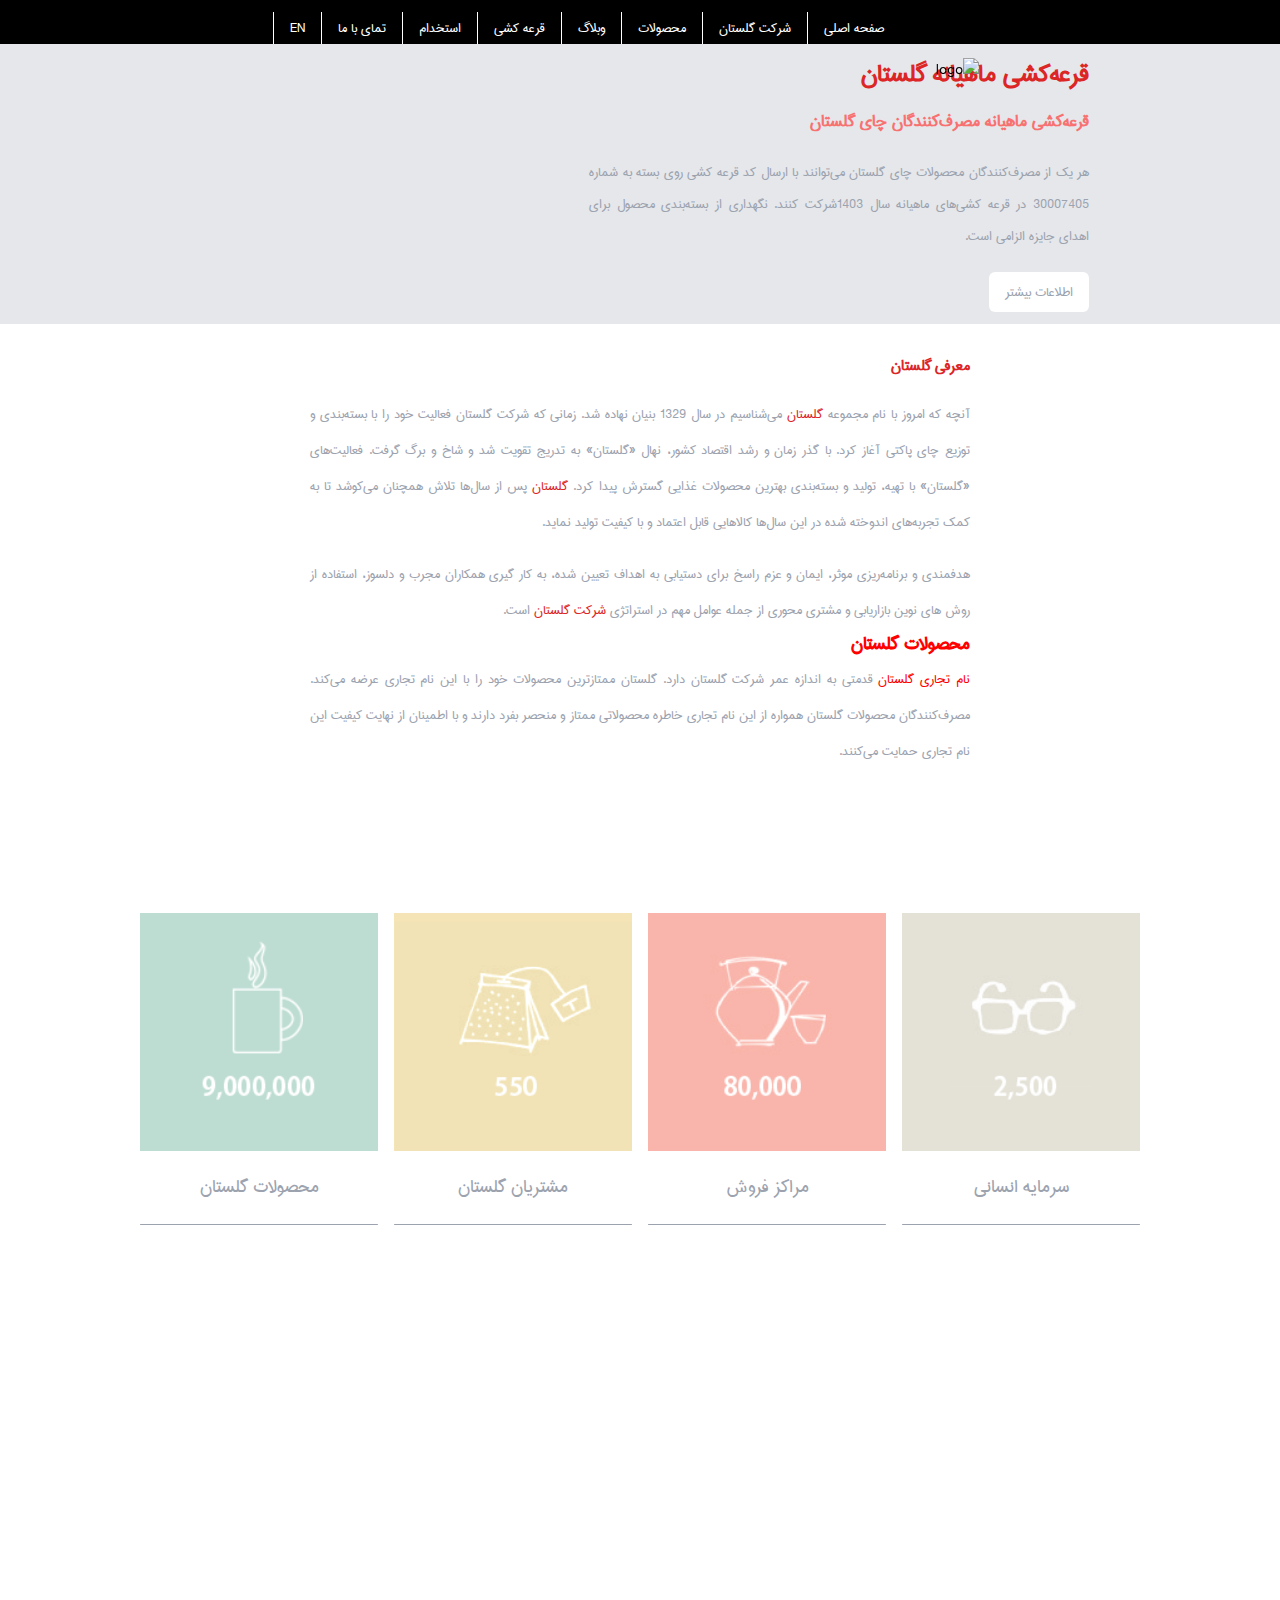
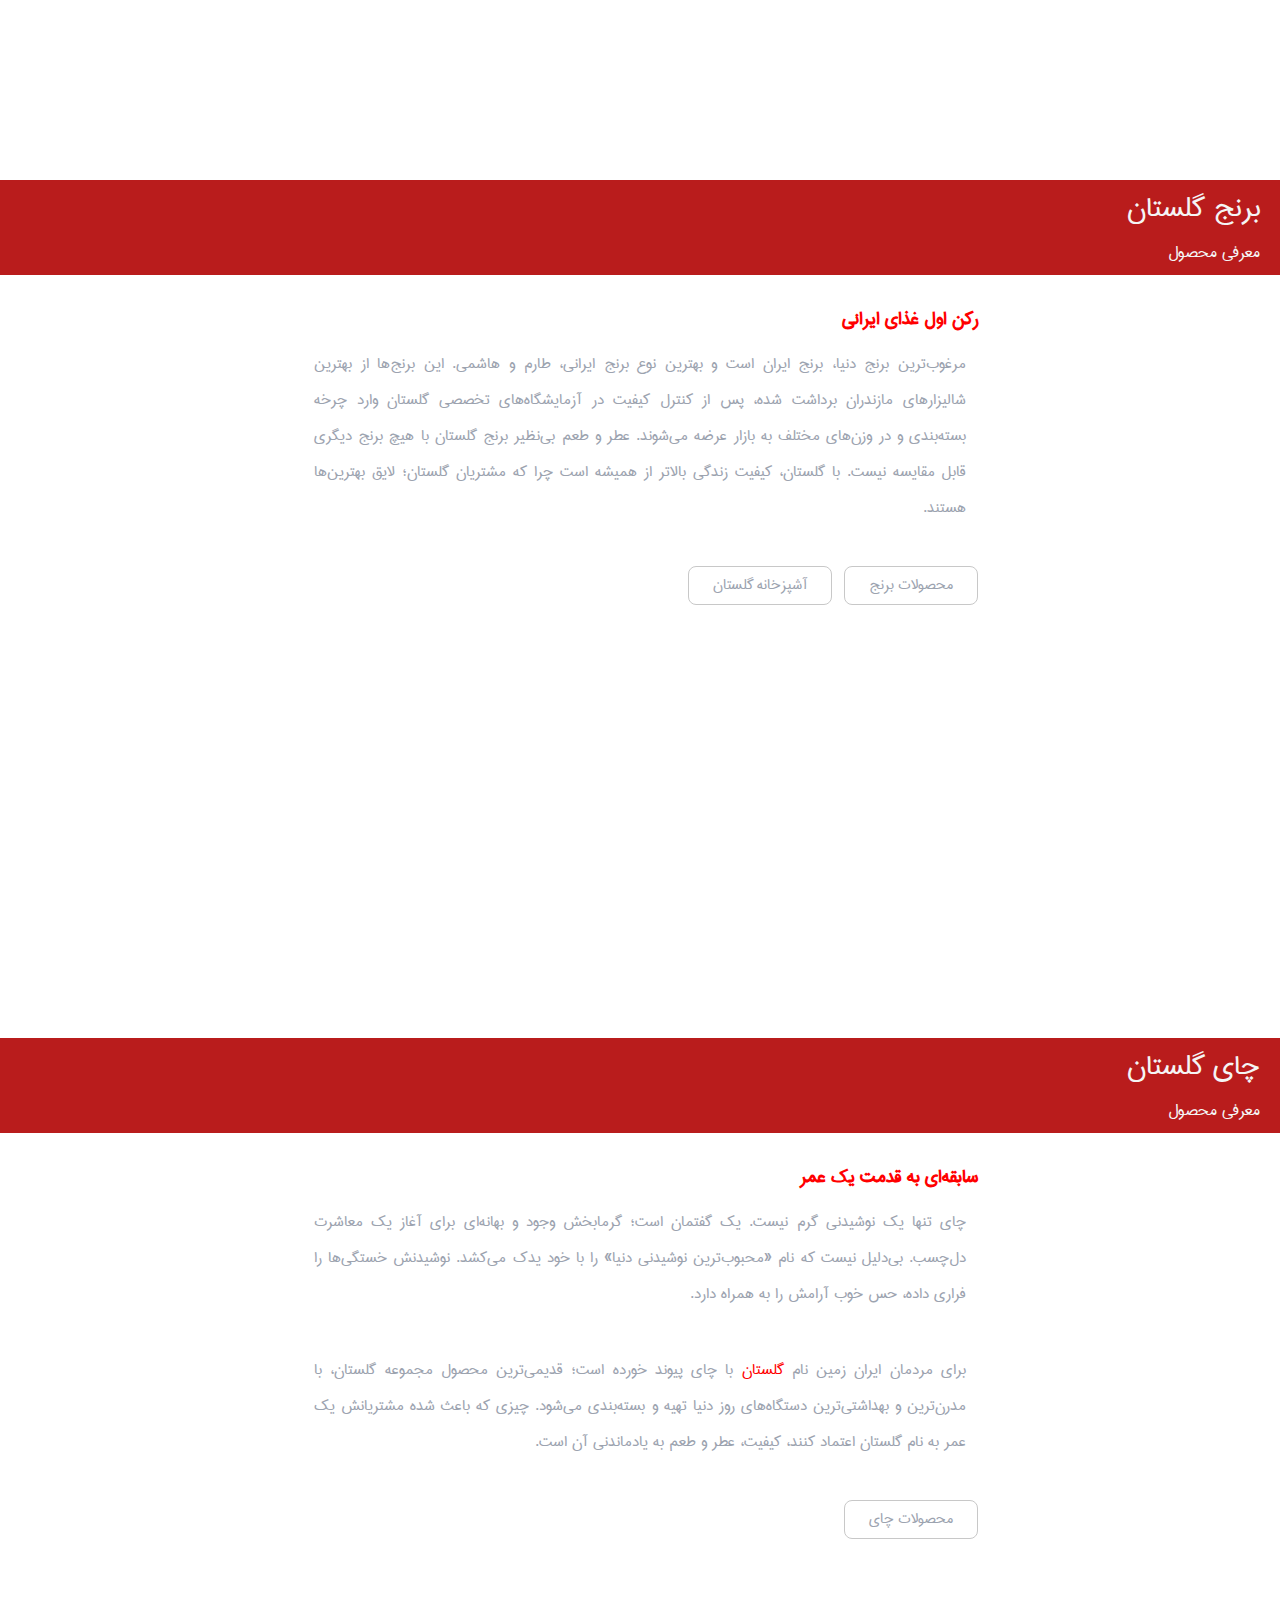
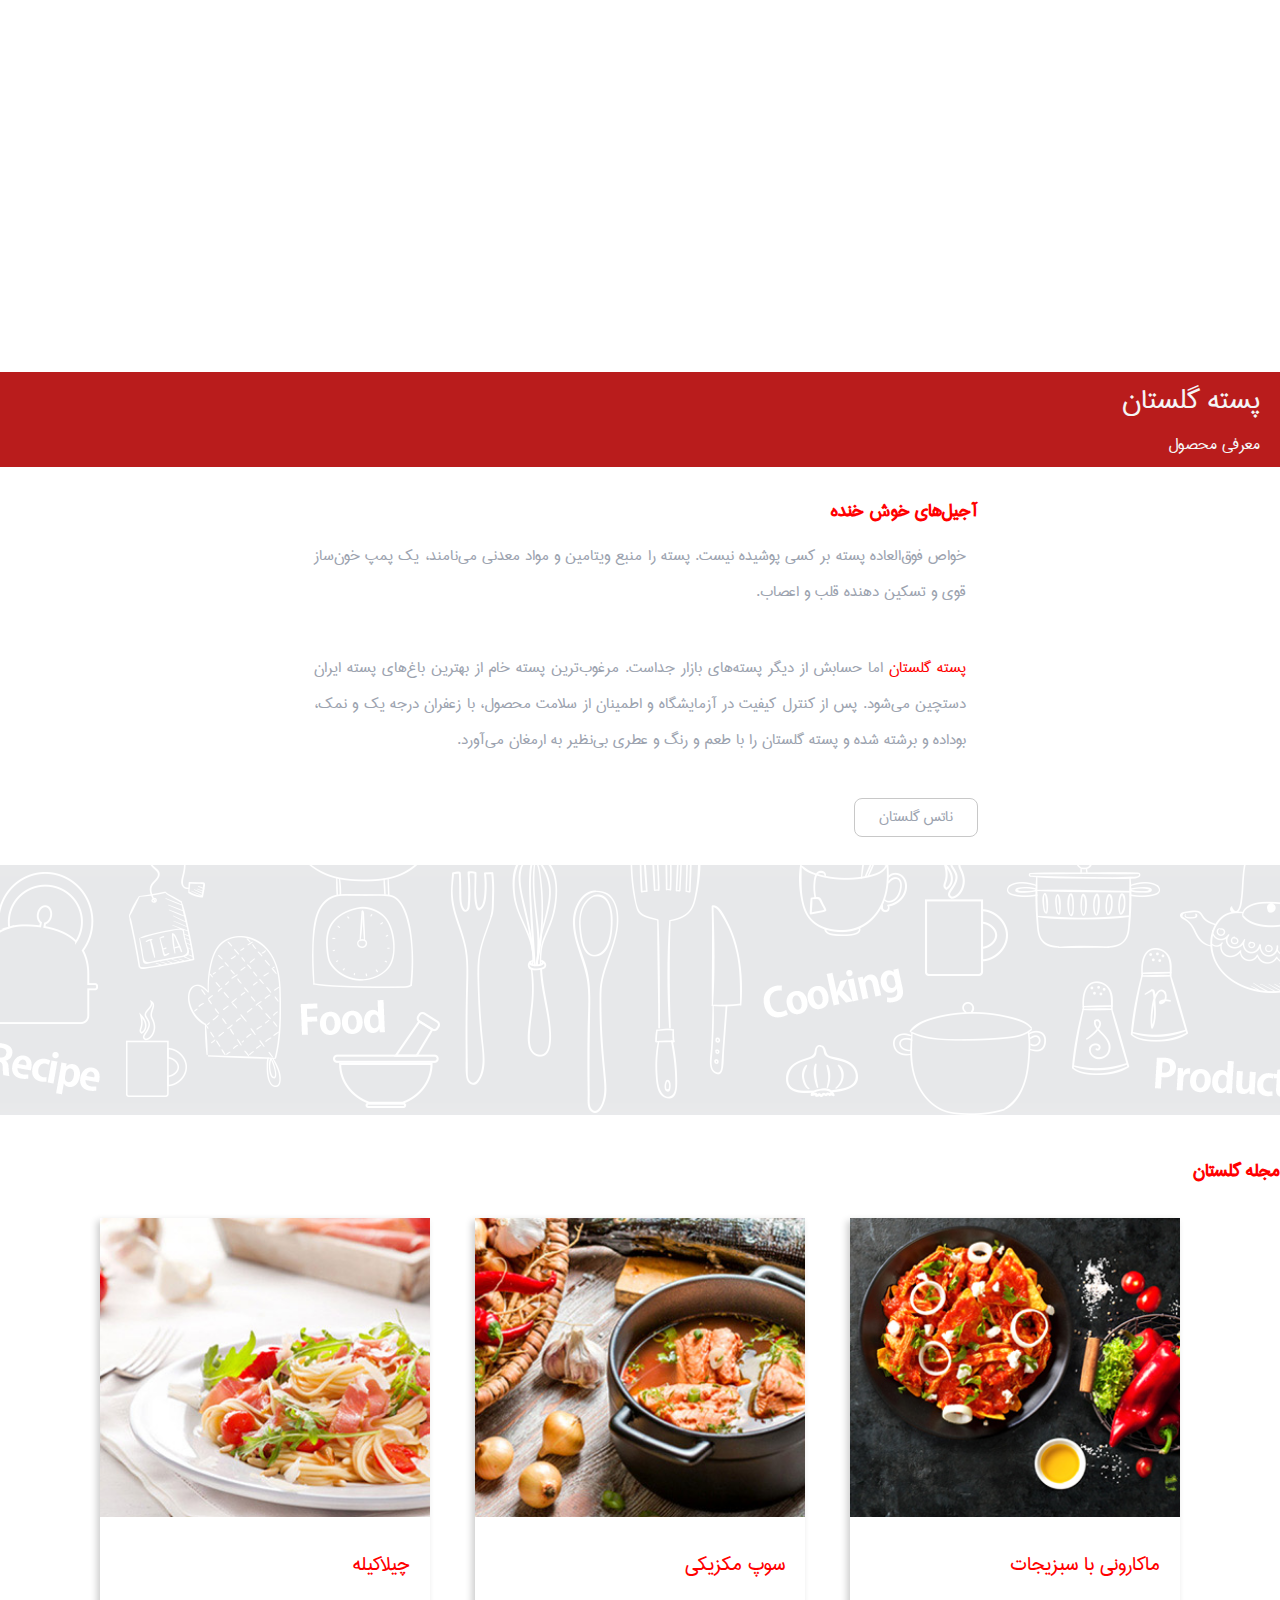
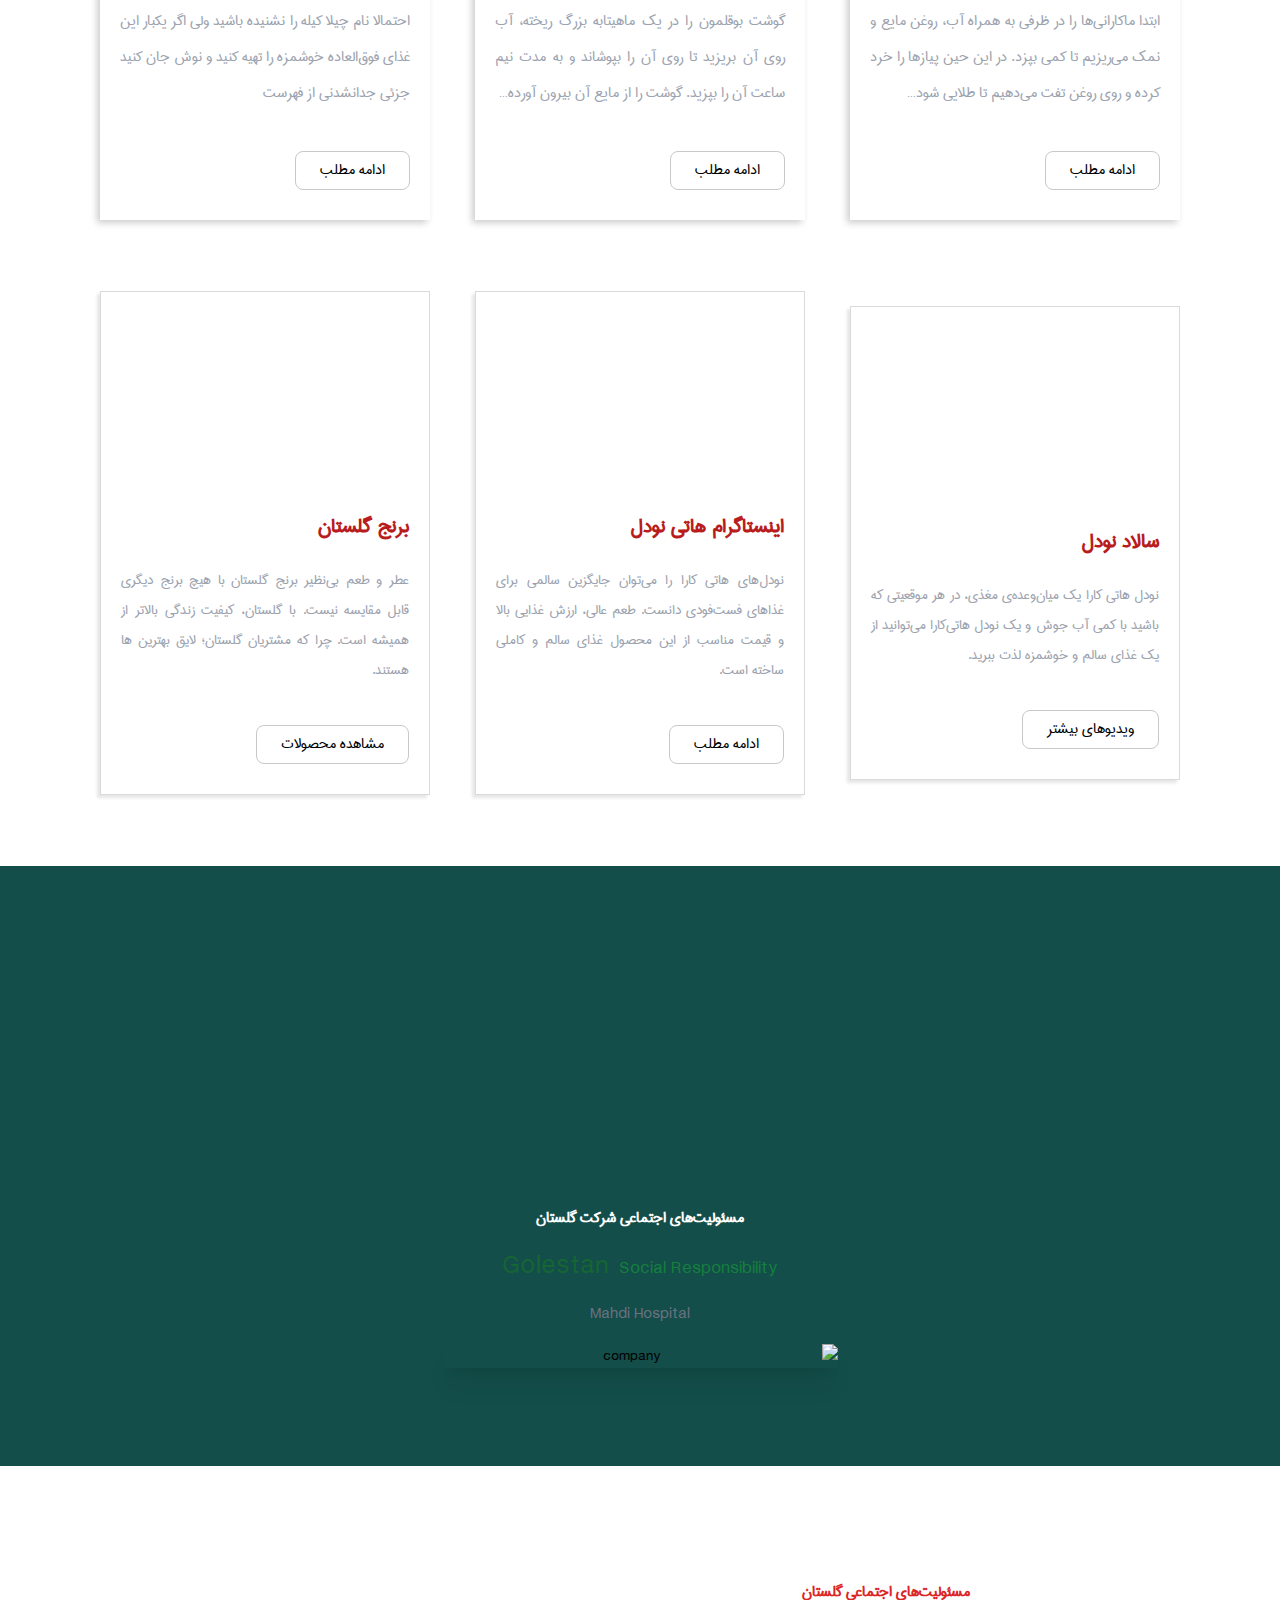
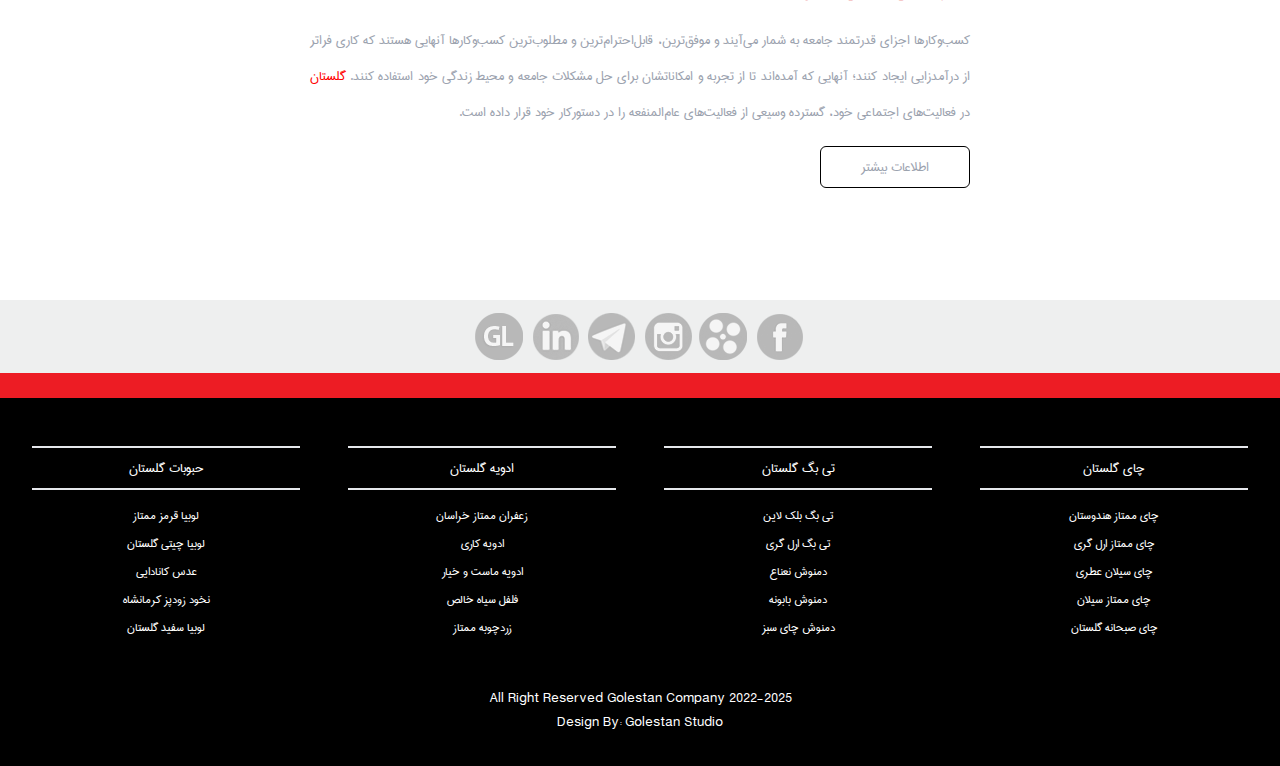
==== commit 50b94f1a: "version-8" ====
--- a/index.html
+++ b/index.html
@@ -4,7 +4,7 @@
     <meta charset="UTF-8" />
     <meta name="viewport" content="width=device-width, initial-scale=1.0" />
     <title>golestan</title>
-    <link rel="stylesheet" crossorigin href="/assets/index-Bmf0OKHc.css">
+    <link rel="stylesheet" crossorigin href="./assets/index-Bmf0OKHc.css">
   </head>
   <body>
     <!--Header-->
@@ -177,7 +177,7 @@
         class="flex flex-col gap-4 items-center mt-[100px] mb-[150px] justify-center max-w-[1000px] mx-auto lg:flex-row"
       >
         <div class="logo w-[260px]">
-          <img class="w-full" src="/css/images/7.png" alt="" />
+          <img class="w-full" src="./css/images/7.png" alt="" />
           <p class="py-[20px] text-center text-gray-400 text-[22px]">
             سرمایه انسانی
           </p>
@@ -185,7 +185,7 @@
           </span>
         </div>
         <div class="logo w-[260px]">
-          <img class="w-full" src="/css/images/8.png" alt="" />
+          <img class="w-full" src="./css/images/8.png" alt="" />
           <p class="py-[20px] text-center text-gray-400 text-[22px]">
             مراکز فروش
           </p>
@@ -193,7 +193,7 @@
           </span>
         </div>
         <div class="logo w-[260px]">
-          <img class="w-full" src="/css/images/9.png" alt="" />
+          <img class="w-full" src="./css/images/9.png" alt="" />
           <p class="py-[20px] text-center text-gray-400 text-[22px]">
             مشتریان گلستان
           </p>
@@ -201,7 +201,7 @@
           </span>
         </div>
         <div class="logo w-[260px]">
-          <img class="w-full" src="/css/images/10.png" alt="" />
+          <img class="w-full" src="./css/images/10.png" alt="" />
           <p class="py-[20px] text-center text-gray-400 text-[22px]">
             محصولات گلستان
           </p>
@@ -213,7 +213,7 @@
       <!-- rice -->
       <div class="rice w-full">
         <div
-          class="rice w-full h-[300px] bg-[url('/css/images/11.jpg')] bg-cover bg-center relative md:h-[350px] lg:h-[500px]"
+          class="rice w-full h-[300px] bg-[url('./css/images/11.jpg')] bg-cover bg-center relative md:h-[350px] lg:h-[500px]"
         >
           <div
             class="rice__text w-full absolute bottom-0 desktop:w-[290px] desktop:h-[100px] desktop:right-[25%] bg-red-700"
@@ -267,7 +267,7 @@
       <!-- tea -->
       <div class="tea w-full">
         <div
-          class="tea__img w-full h-[300px] bg-[url('/css/images/image3-new.jpg')] bg-cover bg-center relative md:h-[350px] lg:h-[500px]"
+          class="tea__img w-full h-[300px] bg-[url('./css/images/image3-new.jpg')] bg-cover bg-center relative md:h-[350px] lg:h-[500px]"
         >
           <div
             class="tea__text w-full absolute bottom-0 desktop:w-[290px] desktop:h-[100px] desktop:right-[25%] bg-red-700"
@@ -321,7 +321,7 @@
       <!--peste-->
       <div class="peste w-full">
         <div
-          class="peste__img w-full h-[300px] bg-[url('/css/images/image4-new.jpg')] bg-cover bg-center relative md:h-[350px] lg:h-[500px]"
+          class="peste__img w-full h-[300px] bg-[url('./css/images/image4-new.jpg')] bg-cover bg-center relative md:h-[350px] lg:h-[500px]"
         >
           <div
             class="peste__text w-full absolute bottom-0 desktop:w-[290px] desktop:h-[100px] desktop:right-[25%] bg-red-700"
@@ -385,7 +385,7 @@
             class="magazine__item dark:bg-slate-800 mb-[40px] w-[330px] bg-white shadow-[-3px_3px_7px_0_rgba(0,0,0,0.2)]"
           >
             <div class="top__magazine w-full">
-              <img class="w-full" src="/css/images/1-2.jpg" alt="chilakile" />
+              <img class="w-full" src="./css/images/1-2.jpg" alt="chilakile" />
             </div>
             <div class="bottum__magazine w-full py-[30px] px-[20px]">
               <h1
@@ -414,7 +414,7 @@
             class="magazine__item dark:bg-slate-800 w-[330px] mb-[40px] bg-white shadow-[-3px_3px_7px_0_rgba(0,0,0,0.2)]"
           >
             <div class="top__magazine w-full">
-              <img class="w-full" src="/css/images/2-2.jpg" alt="chilakile" />
+              <img class="w-full" src="./css/images/2-2.jpg" alt="chilakile" />
             </div>
             <div class="bottum__magazine w-full py-[30px] px-[20px]">
               <h1
@@ -443,7 +443,7 @@
             class="magazine__item w-[330px] mobile:hidden desktop:block mb-[40px] bg-white shadow-[-3px_3px_7px_0_rgba(0,0,0,0.2)] dark:bg-slate-800"
           >
             <div class="top__magazine w-full">
-              <img class="w-full" src="/css/images/3-2.jpg" alt="makaroni" />
+              <img class="w-full" src="./css/images/3-2.jpg" alt="makaroni" />
             </div>
             <div class="bottum__magazine w-full py-[30px] px-[20px]">
               <h1
--- a/assets/index-Bmf0OKHc.css
+++ b/assets/index-Bmf0OKHc.css
@@ -1 +1 @@
-*,:before,:after{box-sizing:border-box;border-width:0;border-style:solid;border-color:#e5e7eb}:before,:after{--tw-content: ""}html,:host{line-height:1.5;-webkit-text-size-adjust:100%;-moz-tab-size:4;-o-tab-size:4;tab-size:4;font-family:ui-sans-serif,system-ui,sans-serif,"Apple Color Emoji","Segoe UI Emoji",Segoe UI Symbol,"Noto Color Emoji";font-feature-settings:normal;font-variation-settings:normal;-webkit-tap-highlight-color:transparent}body{margin:0;line-height:inherit}hr{height:0;color:inherit;border-top-width:1px}abbr:where([title]){-webkit-text-decoration:underline dotted;text-decoration:underline dotted}h1,h2,h3,h4,h5,h6{font-size:inherit;font-weight:inherit}a{color:inherit;text-decoration:inherit}b,strong{font-weight:bolder}code,kbd,samp,pre{font-family:ui-monospace,SFMono-Regular,Menlo,Monaco,Consolas,Liberation Mono,Courier New,monospace;font-feature-settings:normal;font-variation-settings:normal;font-size:1em}small{font-size:80%}sub,sup{font-size:75%;line-height:0;position:relative;vertical-align:baseline}sub{bottom:-.25em}sup{top:-.5em}table{text-indent:0;border-color:inherit;border-collapse:collapse}button,input,optgroup,select,textarea{font-family:inherit;font-feature-settings:inherit;font-variation-settings:inherit;font-size:100%;font-weight:inherit;line-height:inherit;letter-spacing:inherit;color:inherit;margin:0;padding:0}button,select{text-transform:none}button,input:where([type=button]),input:where([type=reset]),input:where([type=submit]){-webkit-appearance:button;background-color:transparent;background-image:none}:-moz-focusring{outline:auto}:-moz-ui-invalid{box-shadow:none}progress{vertical-align:baseline}::-webkit-inner-spin-button,::-webkit-outer-spin-button{height:auto}[type=search]{-webkit-appearance:textfield;outline-offset:-2px}::-webkit-search-decoration{-webkit-appearance:none}::-webkit-file-upload-button{-webkit-appearance:button;font:inherit}summary{display:list-item}blockquote,dl,dd,h1,h2,h3,h4,h5,h6,hr,figure,p,pre{margin:0}fieldset{margin:0;padding:0}legend{padding:0}ol,ul,menu{list-style:none;margin:0;padding:0}dialog{padding:0}textarea{resize:vertical}input::-moz-placeholder,textarea::-moz-placeholder{opacity:1;color:#9ca3af}input::placeholder,textarea::placeholder{opacity:1;color:#9ca3af}button,[role=button]{cursor:pointer}:disabled{cursor:default}img,svg,video,canvas,audio,iframe,embed,object{display:block;vertical-align:middle}[hidden]{display:none}*,:before,:after{--tw-border-spacing-x: 0;--tw-border-spacing-y: 0;--tw-translate-x: 0;--tw-translate-y: 0;--tw-rotate: 0;--tw-skew-x: 0;--tw-skew-y: 0;--tw-scale-x: 1;--tw-scale-y: 1;--tw-pan-x: ;--tw-pan-y: ;--tw-pinch-zoom: ;--tw-scroll-snap-strictness: proximity;--tw-gradient-from-position: ;--tw-gradient-via-position: ;--tw-gradient-to-position: ;--tw-ordinal: ;--tw-slashed-zero: ;--tw-numeric-figure: ;--tw-numeric-spacing: ;--tw-numeric-fraction: ;--tw-ring-inset: ;--tw-ring-offset-width: 0px;--tw-ring-offset-color: #fff;--tw-ring-color: rgb(59 130 246 / .5);--tw-ring-offset-shadow: 0 0 #0000;--tw-ring-shadow: 0 0 #0000;--tw-shadow: 0 0 #0000;--tw-shadow-colored: 0 0 #0000;--tw-blur: ;--tw-brightness: ;--tw-contrast: ;--tw-grayscale: ;--tw-hue-rotate: ;--tw-invert: ;--tw-saturate: ;--tw-sepia: ;--tw-drop-shadow: ;--tw-backdrop-blur: ;--tw-backdrop-brightness: ;--tw-backdrop-contrast: ;--tw-backdrop-grayscale: ;--tw-backdrop-hue-rotate: ;--tw-backdrop-invert: ;--tw-backdrop-opacity: ;--tw-backdrop-saturate: ;--tw-backdrop-sepia: ;--tw-contain-size: ;--tw-contain-layout: ;--tw-contain-paint: ;--tw-contain-style: }::backdrop{--tw-border-spacing-x: 0;--tw-border-spacing-y: 0;--tw-translate-x: 0;--tw-translate-y: 0;--tw-rotate: 0;--tw-skew-x: 0;--tw-skew-y: 0;--tw-scale-x: 1;--tw-scale-y: 1;--tw-pan-x: ;--tw-pan-y: ;--tw-pinch-zoom: ;--tw-scroll-snap-strictness: proximity;--tw-gradient-from-position: ;--tw-gradient-via-position: ;--tw-gradient-to-position: ;--tw-ordinal: ;--tw-slashed-zero: ;--tw-numeric-figure: ;--tw-numeric-spacing: ;--tw-numeric-fraction: ;--tw-ring-inset: ;--tw-ring-offset-width: 0px;--tw-ring-offset-color: #fff;--tw-ring-color: rgb(59 130 246 / .5);--tw-ring-offset-shadow: 0 0 #0000;--tw-ring-shadow: 0 0 #0000;--tw-shadow: 0 0 #0000;--tw-shadow-colored: 0 0 #0000;--tw-blur: ;--tw-brightness: ;--tw-contrast: ;--tw-grayscale: ;--tw-hue-rotate: ;--tw-invert: ;--tw-saturate: ;--tw-sepia: ;--tw-drop-shadow: ;--tw-backdrop-blur: ;--tw-backdrop-brightness: ;--tw-backdrop-contrast: ;--tw-backdrop-grayscale: ;--tw-backdrop-hue-rotate: ;--tw-backdrop-invert: ;--tw-backdrop-opacity: ;--tw-backdrop-saturate: ;--tw-backdrop-sepia: ;--tw-contain-size: ;--tw-contain-layout: ;--tw-contain-paint: ;--tw-contain-style: }*{font-family:Iransans}nav>a,nav>div>a{--tw-border-opacity: 1;border-color:rgb(255 255 255 / var(--tw-border-opacity));padding:.75rem 1.75rem;font-size:14px;--tw-text-opacity: 1;color:rgb(255 255 255 / var(--tw-text-opacity))}@media (min-width: 768px){nav>a,nav>div>a{padding-left:1rem;padding-right:1rem}}@media (min-width: 1024px){nav>a,nav>div>a{border-left-width:1px;padding-top:.25rem;padding-bottom:.25rem;font-size:16px}}nav>a:hover{opacity:.9}nav>a:last-child{border-width:0px}.absolute{position:absolute}.relative{position:relative}.sticky{position:sticky}.bottom-0{bottom:0}.right-0{right:0}.right-10{right:2.5rem}.top-0{top:0}.top-11{top:2.75rem}.top-12{top:3rem}.z-40{z-index:40}.z-50{z-index:50}.z-\[999\]{z-index:999}.m-auto{margin:auto}.mx-auto{margin-left:auto;margin-right:auto}.mb-4{margin-bottom:1rem}.mb-5{margin-bottom:1.25rem}.mb-\[150px\]{margin-bottom:150px}.mb-\[20px\]{margin-bottom:20px}.mb-\[40px\]{margin-bottom:40px}.mb-\[5px\]{margin-bottom:5px}.ml-\[5px\]{margin-left:5px}.mt-\[100px\]{margin-top:100px}.mt-\[10px\]{margin-top:10px}.block{display:block}.inline-block{display:inline-block}.flex{display:flex}.hidden{display:none}.h-0{height:0px}.h-\[250px\]{height:250px}.h-\[25px\]{height:25px}.h-\[300px\]{height:300px}.h-\[4px\]{height:4px}.h-\[53px\]{height:53px}.h-\[600px\]{height:600px}.h-px{height:1px}.w-8{width:2rem}.w-\[100\%\]{width:100%}.w-\[150px\]{width:150px}.w-\[200px\]{width:200px}.w-\[260px\]{width:260px}.w-\[300px\]{width:300px}.w-\[330px\]{width:330px}.w-\[395px\]{width:395px}.w-\[55px\]{width:55px}.w-full{width:100%}.max-w-\[1000px\]{max-width:1000px}.max-w-\[1100px\]{max-width:1100px}.max-w-\[300px\]{max-width:300px}.max-w-\[700px\]{max-width:700px}.flex-shrink-0{flex-shrink:0}.flex-col{flex-direction:column}.items-start{align-items:flex-start}.items-end{align-items:flex-end}.items-center{align-items:center}.justify-end{justify-content:flex-end}.justify-center{justify-content:center}.justify-between{justify-content:space-between}.gap-2{gap:.5rem}.gap-3{gap:.75rem}.gap-4{gap:1rem}.gap-x-px{-moz-column-gap:1px;column-gap:1px}.overflow-hidden{overflow:hidden}.rounded-\[50\%\]{border-radius:50%}.rounded-lg{border-radius:.5rem}.rounded-md{border-radius:.375rem}.rounded-sm{border-radius:.125rem}.border,.border-\[1px\]{border-width:1px}.border-y-2{border-top-width:2px;border-bottom-width:2px}.border-solid{border-style:solid}.border-\[\#c8c8c8\]{--tw-border-opacity: 1;border-color:rgb(200 200 200 / var(--tw-border-opacity))}.border-\[\#dadada\]{--tw-border-opacity: 1;border-color:rgb(218 218 218 / var(--tw-border-opacity))}.border-black{--tw-border-opacity: 1;border-color:rgb(0 0 0 / var(--tw-border-opacity))}.bg-\[\#ED1C24\]{--tw-bg-opacity: 1;background-color:rgb(237 28 36 / var(--tw-bg-opacity))}.bg-\[\#EEEFEF\]{--tw-bg-opacity: 1;background-color:rgb(238 239 239 / var(--tw-bg-opacity))}.bg-black{--tw-bg-opacity: 1;background-color:rgb(0 0 0 / var(--tw-bg-opacity))}.bg-gray-200{--tw-bg-opacity: 1;background-color:rgb(229 231 235 / var(--tw-bg-opacity))}.bg-gray-400{--tw-bg-opacity: 1;background-color:rgb(156 163 175 / var(--tw-bg-opacity))}.bg-inherit{background-color:inherit}.bg-red-700{--tw-bg-opacity: 1;background-color:rgb(185 28 28 / var(--tw-bg-opacity))}.bg-teal-900{--tw-bg-opacity: 1;background-color:rgb(19 78 74 / var(--tw-bg-opacity))}.bg-white{--tw-bg-opacity: 1;background-color:rgb(255 255 255 / var(--tw-bg-opacity))}.bg-\[url\(\'\/css\/images\/11\.jpg\'\)\]{background-image:url(/css/images/11.jpg)}.bg-\[url\(\'\/css\/images\/image3-new\.jpg\'\)\]{background-image:url(/css/images/image3-new.jpg)}.bg-\[url\(\'\/css\/images\/image4-new\.jpg\'\)\]{background-image:url(/css/images/image4-new.jpg)}.bg-cover{background-size:cover}.bg-center{background-position:center}.p-3{padding:.75rem}.px-2{padding-left:.5rem;padding-right:.5rem}.px-3{padding-left:.75rem;padding-right:.75rem}.px-4{padding-left:1rem;padding-right:1rem}.px-5{padding-left:1.25rem;padding-right:1.25rem}.px-9{padding-left:2.25rem;padding-right:2.25rem}.px-\[20px\]{padding-left:20px;padding-right:20px}.px-\[24px\]{padding-left:24px;padding-right:24px}.py-2{padding-top:.5rem;padding-bottom:.5rem}.py-7{padding-top:1.75rem;padding-bottom:1.75rem}.py-8{padding-top:2rem;padding-bottom:2rem}.py-\[10px\]{padding-top:10px;padding-bottom:10px}.py-\[20px\]{padding-top:20px;padding-bottom:20px}.py-\[2px\]{padding-top:2px;padding-bottom:2px}.py-\[30px\]{padding-top:30px;padding-bottom:30px}.py-\[5px\]{padding-top:5px;padding-bottom:5px}.pb-0{padding-bottom:0}.pb-4{padding-bottom:1rem}.pb-8{padding-bottom:2rem}.pb-\[30px\]{padding-bottom:30px}.pb-px{padding-bottom:1px}.pt-6{padding-top:1.5rem}.pt-\[30px\]{padding-top:30px}.text-center{text-align:center}.text-right{text-align:right}.text-justify{text-align:justify}.text-3xl{font-size:1.875rem;line-height:2.25rem}.text-\[17px\]{font-size:17px}.text-\[18px\]{font-size:18px}.text-\[19px\]{font-size:19px}.text-\[20px\]{font-size:20px}.text-\[22px\]{font-size:22px}.text-\[24px\]{font-size:24px}.text-\[35px\]{font-size:35px}.text-base{font-size:1rem;line-height:1.5rem}.text-lg{font-size:1.125rem;line-height:1.75rem}.text-sm{font-size:.875rem;line-height:1.25rem}.text-xl{font-size:1.25rem;line-height:1.75rem}.font-bold{font-weight:700}.font-semibold{font-weight:600}.font-thin{font-weight:100}.leading-8{line-height:2rem}.leading-9{line-height:2.25rem}.leading-\[30px\]{line-height:30px}.text-\[\#ff0000\]{--tw-text-opacity: 1;color:rgb(255 0 0 / var(--tw-text-opacity))}.text-\[--font-color\]{color:var(--font-color)}.text-\[RED\]{color:red}.text-\[whitesmoke\]{--tw-text-opacity: 1;color:rgb(245 245 245 / var(--tw-text-opacity))}.text-gray-400{--tw-text-opacity: 1;color:rgb(156 163 175 / var(--tw-text-opacity))}.text-gray-500{--tw-text-opacity: 1;color:rgb(107 114 128 / var(--tw-text-opacity))}.text-green-700{--tw-text-opacity: 1;color:rgb(21 128 61 / var(--tw-text-opacity))}.text-green-800{--tw-text-opacity: 1;color:rgb(22 101 52 / var(--tw-text-opacity))}.text-red-400{--tw-text-opacity: 1;color:rgb(248 113 113 / var(--tw-text-opacity))}.text-red-600{--tw-text-opacity: 1;color:rgb(220 38 38 / var(--tw-text-opacity))}.text-red-700{--tw-text-opacity: 1;color:rgb(185 28 28 / var(--tw-text-opacity))}.text-white{--tw-text-opacity: 1;color:rgb(255 255 255 / var(--tw-text-opacity))}.shadow-\[-3px_3px_3px_0_rgba\(0\,0\,0\,0\.1\)\]{--tw-shadow: -3px 3px 3px 0 rgba(0,0,0,.1);--tw-shadow-colored: -3px 3px 3px 0 var(--tw-shadow-color);box-shadow:var(--tw-ring-offset-shadow, 0 0 #0000),var(--tw-ring-shadow, 0 0 #0000),var(--tw-shadow)}.shadow-\[-3px_3px_7px_0_rgba\(0\,0\,0\,0\.2\)\]{--tw-shadow: -3px 3px 7px 0 rgba(0,0,0,.2);--tw-shadow-colored: -3px 3px 7px 0 var(--tw-shadow-color);box-shadow:var(--tw-ring-offset-shadow, 0 0 #0000),var(--tw-ring-shadow, 0 0 #0000),var(--tw-shadow)}.shadow-xl{--tw-shadow: 0 20px 25px -5px rgb(0 0 0 / .1), 0 8px 10px -6px rgb(0 0 0 / .1);--tw-shadow-colored: 0 20px 25px -5px var(--tw-shadow-color), 0 8px 10px -6px var(--tw-shadow-color);box-shadow:var(--tw-ring-offset-shadow, 0 0 #0000),var(--tw-ring-shadow, 0 0 #0000),var(--tw-shadow)}.transition-all{transition-property:all;transition-timing-function:cubic-bezier(.4,0,.2,1);transition-duration:.15s}.duration-300{transition-duration:.3s}#nav{display:none}#nav:checked+nav{height:360px}.social1{background-image:url([data-uri])}.social2{background-image:url([data-uri])}.social3{background-image:url([data-uri])}.social4{background-image:url([data-uri])}.social5{background-image:url([data-uri])}.social6{background-image:url([data-uri])}.between__bg{background-image:url(/assets/bg-main-DcPQuCGf.png)}img,video{max-width:100%;height:auto}@font-face{font-family:Iransans;src:url(/assets/IRANSans-BKx7vO54.eot);src:url(/assets/IRANSans-Bj1K3Zhy.ttf);src:url(/assets/IRANSans-BKgzJfDo.woff);src:url(/assets/IRANSans-CyEAM49a.woff2)}.before\:absolute:before{content:var(--tw-content);position:absolute}.before\:top-0:before{content:var(--tw-content);top:0}.before\:block:before{content:var(--tw-content);display:block}.before\:h-\[4px\]:before{content:var(--tw-content);height:4px}.before\:w-8:before{content:var(--tw-content);width:2rem}.before\:bg-white:before{content:var(--tw-content);--tw-bg-opacity: 1;background-color:rgb(255 255 255 / var(--tw-bg-opacity))}.after\:absolute:after{content:var(--tw-content);position:absolute}.after\:bottom-0:after{content:var(--tw-content);bottom:0}.after\:block:after{content:var(--tw-content);display:block}.after\:h-\[4px\]:after{content:var(--tw-content);height:4px}.after\:w-8:after{content:var(--tw-content);width:2rem}.after\:bg-white:after{content:var(--tw-content);--tw-bg-opacity: 1;background-color:rgb(255 255 255 / var(--tw-bg-opacity))}.hover\:bg-red-600:hover{--tw-bg-opacity: 1;background-color:rgb(220 38 38 / var(--tw-bg-opacity))}.hover\:text-white:hover{--tw-text-opacity: 1;color:rgb(255 255 255 / var(--tw-text-opacity))}.group:hover .group-hover\:flex{display:flex}@media (min-width: 640px){.sm\:absolute{position:absolute}.sm\:inset-0{top:0;right:0;bottom:0;left:0}.sm\:top-\[40\%\]{top:40%}.sm\:mx-auto{margin-left:auto;margin-right:auto}.sm\:w-\[320px\]{width:320px}.sm\:justify-center{justify-content:center}.sm\:py-28{padding-top:7rem;padding-bottom:7rem}}@media (min-width: 768px){.md\:relative{position:relative}.md\:inset-0{top:0;right:0;bottom:0;left:0}.md\:hidden{display:none}.md\:\!h-fit{height:-moz-fit-content!important;height:fit-content!important}.md\:h-\[350px\]{height:350px}.md\:w-fit{width:-moz-fit-content;width:fit-content}.md\:max-w-\[500px\]{max-width:500px}.md\:flex-row{flex-direction:row}.md\:justify-end{justify-content:flex-end}.md\:justify-center{justify-content:center}.md\:gap-6{gap:1.5rem}.md\:overflow-visible{overflow:visible}.md\:p-0{padding:0}.md\:pb-0{padding-bottom:0}.md\:pl-0{padding-left:0}.md\:pr-8{padding-right:2rem}}@media (min-width: 1024px){.lg\:relative{position:relative}.lg\:h-\[500px\]{height:500px}.lg\:w-\[350px\]{width:350px}.lg\:w-fit{width:-moz-fit-content;width:fit-content}.lg\:flex-row{flex-direction:row}.lg\:flex-row-reverse{flex-direction:row-reverse}.lg\:justify-center{justify-content:center}.lg\:justify-between{justify-content:space-between}.lg\:gap-16{gap:4rem}.lg\:gap-20{gap:5rem}.lg\:p-0{padding:0}.lg\:px-\[10px\]{padding-left:10px;padding-right:10px}.lg\:py-3{padding-top:.75rem;padding-bottom:.75rem}}@media (prefers-color-scheme: dark){.dark\:bg-gray-600{--tw-bg-opacity: 1;background-color:rgb(75 85 99 / var(--tw-bg-opacity))}.dark\:bg-slate-800{--tw-bg-opacity: 1;background-color:rgb(30 41 59 / var(--tw-bg-opacity))}}
+*,:before,:after{box-sizing:border-box;border-width:0;border-style:solid;border-color:#e5e7eb}:before,:after{--tw-content: ""}html,:host{line-height:1.5;-webkit-text-size-adjust:100%;-moz-tab-size:4;-o-tab-size:4;tab-size:4;font-family:ui-sans-serif,system-ui,sans-serif,"Apple Color Emoji","Segoe UI Emoji",Segoe UI Symbol,"Noto Color Emoji";font-feature-settings:normal;font-variation-settings:normal;-webkit-tap-highlight-color:transparent}body{margin:0;line-height:inherit}hr{height:0;color:inherit;border-top-width:1px}abbr:where([title]){-webkit-text-decoration:underline dotted;text-decoration:underline dotted}h1,h2,h3,h4,h5,h6{font-size:inherit;font-weight:inherit}a{color:inherit;text-decoration:inherit}b,strong{font-weight:bolder}code,kbd,samp,pre{font-family:ui-monospace,SFMono-Regular,Menlo,Monaco,Consolas,Liberation Mono,Courier New,monospace;font-feature-settings:normal;font-variation-settings:normal;font-size:1em}small{font-size:80%}sub,sup{font-size:75%;line-height:0;position:relative;vertical-align:baseline}sub{bottom:-.25em}sup{top:-.5em}table{text-indent:0;border-color:inherit;border-collapse:collapse}button,input,optgroup,select,textarea{font-family:inherit;font-feature-settings:inherit;font-variation-settings:inherit;font-size:100%;font-weight:inherit;line-height:inherit;letter-spacing:inherit;color:inherit;margin:0;padding:0}button,select{text-transform:none}button,input:where([type=button]),input:where([type=reset]),input:where([type=submit]){-webkit-appearance:button;background-color:transparent;background-image:none}:-moz-focusring{outline:auto}:-moz-ui-invalid{box-shadow:none}progress{vertical-align:baseline}::-webkit-inner-spin-button,::-webkit-outer-spin-button{height:auto}[type=search]{-webkit-appearance:textfield;outline-offset:-2px}::-webkit-search-decoration{-webkit-appearance:none}::-webkit-file-upload-button{-webkit-appearance:button;font:inherit}summary{display:list-item}blockquote,dl,dd,h1,h2,h3,h4,h5,h6,hr,figure,p,pre{margin:0}fieldset{margin:0;padding:0}legend{padding:0}ol,ul,menu{list-style:none;margin:0;padding:0}dialog{padding:0}textarea{resize:vertical}input::-moz-placeholder,textarea::-moz-placeholder{opacity:1;color:#9ca3af}input::placeholder,textarea::placeholder{opacity:1;color:#9ca3af}button,[role=button]{cursor:pointer}:disabled{cursor:default}img,svg,video,canvas,audio,iframe,embed,object{display:block;vertical-align:middle}[hidden]{display:none}*,:before,:after{--tw-border-spacing-x: 0;--tw-border-spacing-y: 0;--tw-translate-x: 0;--tw-translate-y: 0;--tw-rotate: 0;--tw-skew-x: 0;--tw-skew-y: 0;--tw-scale-x: 1;--tw-scale-y: 1;--tw-pan-x: ;--tw-pan-y: ;--tw-pinch-zoom: ;--tw-scroll-snap-strictness: proximity;--tw-gradient-from-position: ;--tw-gradient-via-position: ;--tw-gradient-to-position: ;--tw-ordinal: ;--tw-slashed-zero: ;--tw-numeric-figure: ;--tw-numeric-spacing: ;--tw-numeric-fraction: ;--tw-ring-inset: ;--tw-ring-offset-width: 0px;--tw-ring-offset-color: #fff;--tw-ring-color: rgb(59 130 246 / .5);--tw-ring-offset-shadow: 0 0 #0000;--tw-ring-shadow: 0 0 #0000;--tw-shadow: 0 0 #0000;--tw-shadow-colored: 0 0 #0000;--tw-blur: ;--tw-brightness: ;--tw-contrast: ;--tw-grayscale: ;--tw-hue-rotate: ;--tw-invert: ;--tw-saturate: ;--tw-sepia: ;--tw-drop-shadow: ;--tw-backdrop-blur: ;--tw-backdrop-brightness: ;--tw-backdrop-contrast: ;--tw-backdrop-grayscale: ;--tw-backdrop-hue-rotate: ;--tw-backdrop-invert: ;--tw-backdrop-opacity: ;--tw-backdrop-saturate: ;--tw-backdrop-sepia: ;--tw-contain-size: ;--tw-contain-layout: ;--tw-contain-paint: ;--tw-contain-style: }::backdrop{--tw-border-spacing-x: 0;--tw-border-spacing-y: 0;--tw-translate-x: 0;--tw-translate-y: 0;--tw-rotate: 0;--tw-skew-x: 0;--tw-skew-y: 0;--tw-scale-x: 1;--tw-scale-y: 1;--tw-pan-x: ;--tw-pan-y: ;--tw-pinch-zoom: ;--tw-scroll-snap-strictness: proximity;--tw-gradient-from-position: ;--tw-gradient-via-position: ;--tw-gradient-to-position: ;--tw-ordinal: ;--tw-slashed-zero: ;--tw-numeric-figure: ;--tw-numeric-spacing: ;--tw-numeric-fraction: ;--tw-ring-inset: ;--tw-ring-offset-width: 0px;--tw-ring-offset-color: #fff;--tw-ring-color: rgb(59 130 246 / .5);--tw-ring-offset-shadow: 0 0 #0000;--tw-ring-shadow: 0 0 #0000;--tw-shadow: 0 0 #0000;--tw-shadow-colored: 0 0 #0000;--tw-blur: ;--tw-brightness: ;--tw-contrast: ;--tw-grayscale: ;--tw-hue-rotate: ;--tw-invert: ;--tw-saturate: ;--tw-sepia: ;--tw-drop-shadow: ;--tw-backdrop-blur: ;--tw-backdrop-brightness: ;--tw-backdrop-contrast: ;--tw-backdrop-grayscale: ;--tw-backdrop-hue-rotate: ;--tw-backdrop-invert: ;--tw-backdrop-opacity: ;--tw-backdrop-saturate: ;--tw-backdrop-sepia: ;--tw-contain-size: ;--tw-contain-layout: ;--tw-contain-paint: ;--tw-contain-style: }*{font-family:Iransans}nav>a,nav>div>a{--tw-border-opacity: 1;border-color:rgb(255 255 255 / var(--tw-border-opacity));padding:.75rem 1.75rem;font-size:14px;--tw-text-opacity: 1;color:rgb(255 255 255 / var(--tw-text-opacity))}@media (min-width: 768px){nav>a,nav>div>a{padding-left:1rem;padding-right:1rem}}@media (min-width: 1024px){nav>a,nav>div>a{border-left-width:1px;padding-top:.25rem;padding-bottom:.25rem;font-size:16px}}nav>a:hover{opacity:.9}nav>a:last-child{border-width:0px}.absolute{position:absolute}.relative{position:relative}.sticky{position:sticky}.bottom-0{bottom:0}.right-0{right:0}.right-10{right:2.5rem}.top-0{top:0}.top-11{top:2.75rem}.top-12{top:3rem}.z-40{z-index:40}.z-50{z-index:50}.z-\[999\]{z-index:999}.m-auto{margin:auto}.mx-auto{margin-left:auto;margin-right:auto}.mb-4{margin-bottom:1rem}.mb-5{margin-bottom:1.25rem}.mb-\[150px\]{margin-bottom:150px}.mb-\[20px\]{margin-bottom:20px}.mb-\[40px\]{margin-bottom:40px}.mb-\[5px\]{margin-bottom:5px}.ml-\[5px\]{margin-left:5px}.mt-\[100px\]{margin-top:100px}.mt-\[10px\]{margin-top:10px}.block{display:block}.inline-block{display:inline-block}.flex{display:flex}.hidden{display:none}.h-0{height:0px}.h-\[250px\]{height:250px}.h-\[25px\]{height:25px}.h-\[300px\]{height:300px}.h-\[4px\]{height:4px}.h-\[53px\]{height:53px}.h-\[600px\]{height:600px}.h-px{height:1px}.w-8{width:2rem}.w-\[100\%\]{width:100%}.w-\[150px\]{width:150px}.w-\[200px\]{width:200px}.w-\[260px\]{width:260px}.w-\[300px\]{width:300px}.w-\[330px\]{width:330px}.w-\[395px\]{width:395px}.w-\[55px\]{width:55px}.w-full{width:100%}.max-w-\[1000px\]{max-width:1000px}.max-w-\[1100px\]{max-width:1100px}.max-w-\[300px\]{max-width:300px}.max-w-\[700px\]{max-width:700px}.flex-shrink-0{flex-shrink:0}.flex-col{flex-direction:column}.items-start{align-items:flex-start}.items-end{align-items:flex-end}.items-center{align-items:center}.justify-end{justify-content:flex-end}.justify-center{justify-content:center}.justify-between{justify-content:space-between}.gap-2{gap:.5rem}.gap-3{gap:.75rem}.gap-4{gap:1rem}.gap-x-px{-moz-column-gap:1px;column-gap:1px}.overflow-hidden{overflow:hidden}.rounded-\[50\%\]{border-radius:50%}.rounded-lg{border-radius:.5rem}.rounded-md{border-radius:.375rem}.rounded-sm{border-radius:.125rem}.border,.border-\[1px\]{border-width:1px}.border-y-2{border-top-width:2px;border-bottom-width:2px}.border-solid{border-style:solid}.border-\[\#c8c8c8\]{--tw-border-opacity: 1;border-color:rgb(200 200 200 / var(--tw-border-opacity))}.border-\[\#dadada\]{--tw-border-opacity: 1;border-color:rgb(218 218 218 / var(--tw-border-opacity))}.border-black{--tw-border-opacity: 1;border-color:rgb(0 0 0 / var(--tw-border-opacity))}.bg-\[\#ED1C24\]{--tw-bg-opacity: 1;background-color:rgb(237 28 36 / var(--tw-bg-opacity))}.bg-\[\#EEEFEF\]{--tw-bg-opacity: 1;background-color:rgb(238 239 239 / var(--tw-bg-opacity))}.bg-black{--tw-bg-opacity: 1;background-color:rgb(0 0 0 / var(--tw-bg-opacity))}.bg-gray-200{--tw-bg-opacity: 1;background-color:rgb(229 231 235 / var(--tw-bg-opacity))}.bg-gray-400{--tw-bg-opacity: 1;background-color:rgb(156 163 175 / var(--tw-bg-opacity))}.bg-inherit{background-color:inherit}.bg-red-700{--tw-bg-opacity: 1;background-color:rgb(185 28 28 / var(--tw-bg-opacity))}.bg-teal-900{--tw-bg-opacity: 1;background-color:rgb(19 78 74 / var(--tw-bg-opacity))}.bg-white{--tw-bg-opacity: 1;background-color:rgb(255 255 255 / var(--tw-bg-opacity))}.bg-\[url\(\'\/css\/images\/11\.jpg\'\)\]{background-image:url(/css/images/11.jpg)}.bg-\[url\(\'\/css\/images\/image3-new\.jpg\'\)\]{background-image:url(/css/images/image3-new.jpg)}.bg-\[url\(\'\/css\/images\/image4-new\.jpg\'\)\]{background-image:url(/css/images/image4-new.jpg)}.bg-cover{background-size:cover}.bg-center{background-position:center}.p-3{padding:.75rem}.px-2{padding-left:.5rem;padding-right:.5rem}.px-3{padding-left:.75rem;padding-right:.75rem}.px-4{padding-left:1rem;padding-right:1rem}.px-5{padding-left:1.25rem;padding-right:1.25rem}.px-9{padding-left:2.25rem;padding-right:2.25rem}.px-\[20px\]{padding-left:20px;padding-right:20px}.px-\[24px\]{padding-left:24px;padding-right:24px}.py-2{padding-top:.5rem;padding-bottom:.5rem}.py-7{padding-top:1.75rem;padding-bottom:1.75rem}.py-8{padding-top:2rem;padding-bottom:2rem}.py-\[10px\]{padding-top:10px;padding-bottom:10px}.py-\[20px\]{padding-top:20px;padding-bottom:20px}.py-\[2px\]{padding-top:2px;padding-bottom:2px}.py-\[30px\]{padding-top:30px;padding-bottom:30px}.py-\[5px\]{padding-top:5px;padding-bottom:5px}.pb-0{padding-bottom:0}.pb-4{padding-bottom:1rem}.pb-8{padding-bottom:2rem}.pb-\[30px\]{padding-bottom:30px}.pb-px{padding-bottom:1px}.pt-6{padding-top:1.5rem}.pt-\[30px\]{padding-top:30px}.text-center{text-align:center}.text-right{text-align:right}.text-justify{text-align:justify}.text-3xl{font-size:1.875rem;line-height:2.25rem}.text-\[17px\]{font-size:17px}.text-\[18px\]{font-size:18px}.text-\[19px\]{font-size:19px}.text-\[20px\]{font-size:20px}.text-\[22px\]{font-size:22px}.text-\[24px\]{font-size:24px}.text-\[35px\]{font-size:35px}.text-base{font-size:1rem;line-height:1.5rem}.text-lg{font-size:1.125rem;line-height:1.75rem}.text-sm{font-size:.875rem;line-height:1.25rem}.text-xl{font-size:1.25rem;line-height:1.75rem}.font-bold{font-weight:700}.font-semibold{font-weight:600}.font-thin{font-weight:100}.leading-8{line-height:2rem}.leading-9{line-height:2.25rem}.leading-\[30px\]{line-height:30px}.text-\[\#ff0000\]{--tw-text-opacity: 1;color:rgb(255 0 0 / var(--tw-text-opacity))}.text-\[--font-color\]{color:var(--font-color)}.text-\[RED\]{color:red}.text-\[whitesmoke\]{--tw-text-opacity: 1;color:rgb(245 245 245 / var(--tw-text-opacity))}.text-gray-400{--tw-text-opacity: 1;color:rgb(156 163 175 / var(--tw-text-opacity))}.text-gray-500{--tw-text-opacity: 1;color:rgb(107 114 128 / var(--tw-text-opacity))}.text-green-700{--tw-text-opacity: 1;color:rgb(21 128 61 / var(--tw-text-opacity))}.text-green-800{--tw-text-opacity: 1;color:rgb(22 101 52 / var(--tw-text-opacity))}.text-red-400{--tw-text-opacity: 1;color:rgb(248 113 113 / var(--tw-text-opacity))}.text-red-600{--tw-text-opacity: 1;color:rgb(220 38 38 / var(--tw-text-opacity))}.text-red-700{--tw-text-opacity: 1;color:rgb(185 28 28 / var(--tw-text-opacity))}.text-white{--tw-text-opacity: 1;color:rgb(255 255 255 / var(--tw-text-opacity))}.shadow-\[-3px_3px_3px_0_rgba\(0\,0\,0\,0\.1\)\]{--tw-shadow: -3px 3px 3px 0 rgba(0,0,0,.1);--tw-shadow-colored: -3px 3px 3px 0 var(--tw-shadow-color);box-shadow:var(--tw-ring-offset-shadow, 0 0 #0000),var(--tw-ring-shadow, 0 0 #0000),var(--tw-shadow)}.shadow-\[-3px_3px_7px_0_rgba\(0\,0\,0\,0\.2\)\]{--tw-shadow: -3px 3px 7px 0 rgba(0,0,0,.2);--tw-shadow-colored: -3px 3px 7px 0 var(--tw-shadow-color);box-shadow:var(--tw-ring-offset-shadow, 0 0 #0000),var(--tw-ring-shadow, 0 0 #0000),var(--tw-shadow)}.shadow-xl{--tw-shadow: 0 20px 25px -5px rgb(0 0 0 / .1), 0 8px 10px -6px rgb(0 0 0 / .1);--tw-shadow-colored: 0 20px 25px -5px var(--tw-shadow-color), 0 8px 10px -6px var(--tw-shadow-color);box-shadow:var(--tw-ring-offset-shadow, 0 0 #0000),var(--tw-ring-shadow, 0 0 #0000),var(--tw-shadow)}.transition-all{transition-property:all;transition-timing-function:cubic-bezier(.4,0,.2,1);transition-duration:.15s}.duration-300{transition-duration:.3s}#nav{display:none}#nav:checked+nav{height:360px}.social1{background-image:url([data-uri])}.social2{background-image:url([data-uri])}.social3{background-image:url([data-uri])}.social4{background-image:url([data-uri])}.social5{background-image:url([data-uri])}.social6{background-image:url([data-uri])}.between__bg{background-image:url(./bg-main-DcPQuCGf.png)}img,video{max-width:100%;height:auto}@font-face{font-family:Iransans;src:url(./IRANSans-BKx7vO54.eot);src:url(./IRANSans-Bj1K3Zhy.ttf);src:url(./IRANSans-BKgzJfDo.woff);src:url(./IRANSans-CyEAM49a.woff2)}.before\:absolute:before{content:var(--tw-content);position:absolute}.before\:top-0:before{content:var(--tw-content);top:0}.before\:block:before{content:var(--tw-content);display:block}.before\:h-\[4px\]:before{content:var(--tw-content);height:4px}.before\:w-8:before{content:var(--tw-content);width:2rem}.before\:bg-white:before{content:var(--tw-content);--tw-bg-opacity: 1;background-color:rgb(255 255 255 / var(--tw-bg-opacity))}.after\:absolute:after{content:var(--tw-content);position:absolute}.after\:bottom-0:after{content:var(--tw-content);bottom:0}.after\:block:after{content:var(--tw-content);display:block}.after\:h-\[4px\]:after{content:var(--tw-content);height:4px}.after\:w-8:after{content:var(--tw-content);width:2rem}.after\:bg-white:after{content:var(--tw-content);--tw-bg-opacity: 1;background-color:rgb(255 255 255 / var(--tw-bg-opacity))}.hover\:bg-red-600:hover{--tw-bg-opacity: 1;background-color:rgb(220 38 38 / var(--tw-bg-opacity))}.hover\:text-white:hover{--tw-text-opacity: 1;color:rgb(255 255 255 / var(--tw-text-opacity))}.group:hover .group-hover\:flex{display:flex}@media (min-width: 640px){.sm\:absolute{position:absolute}.sm\:inset-0{top:0;right:0;bottom:0;left:0}.sm\:top-\[40\%\]{top:40%}.sm\:mx-auto{margin-left:auto;margin-right:auto}.sm\:w-\[320px\]{width:320px}.sm\:justify-center{justify-content:center}.sm\:py-28{padding-top:7rem;padding-bottom:7rem}}@media (min-width: 768px){.md\:relative{position:relative}.md\:inset-0{top:0;right:0;bottom:0;left:0}.md\:hidden{display:none}.md\:\!h-fit{height:-moz-fit-content!important;height:fit-content!important}.md\:h-\[350px\]{height:350px}.md\:w-fit{width:-moz-fit-content;width:fit-content}.md\:max-w-\[500px\]{max-width:500px}.md\:flex-row{flex-direction:row}.md\:justify-end{justify-content:flex-end}.md\:justify-center{justify-content:center}.md\:gap-6{gap:1.5rem}.md\:overflow-visible{overflow:visible}.md\:p-0{padding:0}.md\:pb-0{padding-bottom:0}.md\:pl-0{padding-left:0}.md\:pr-8{padding-right:2rem}}@media (min-width: 1024px){.lg\:relative{position:relative}.lg\:h-\[500px\]{height:500px}.lg\:w-\[350px\]{width:350px}.lg\:w-fit{width:-moz-fit-content;width:fit-content}.lg\:flex-row{flex-direction:row}.lg\:flex-row-reverse{flex-direction:row-reverse}.lg\:justify-center{justify-content:center}.lg\:justify-between{justify-content:space-between}.lg\:gap-16{gap:4rem}.lg\:gap-20{gap:5rem}.lg\:p-0{padding:0}.lg\:px-\[10px\]{padding-left:10px;padding-right:10px}.lg\:py-3{padding-top:.75rem;padding-bottom:.75rem}}@media (prefers-color-scheme: dark){.dark\:bg-gray-600{--tw-bg-opacity: 1;background-color:rgb(75 85 99 / var(--tw-bg-opacity))}.dark\:bg-slate-800{--tw-bg-opacity: 1;background-color:rgb(30 41 59 / var(--tw-bg-opacity))}}
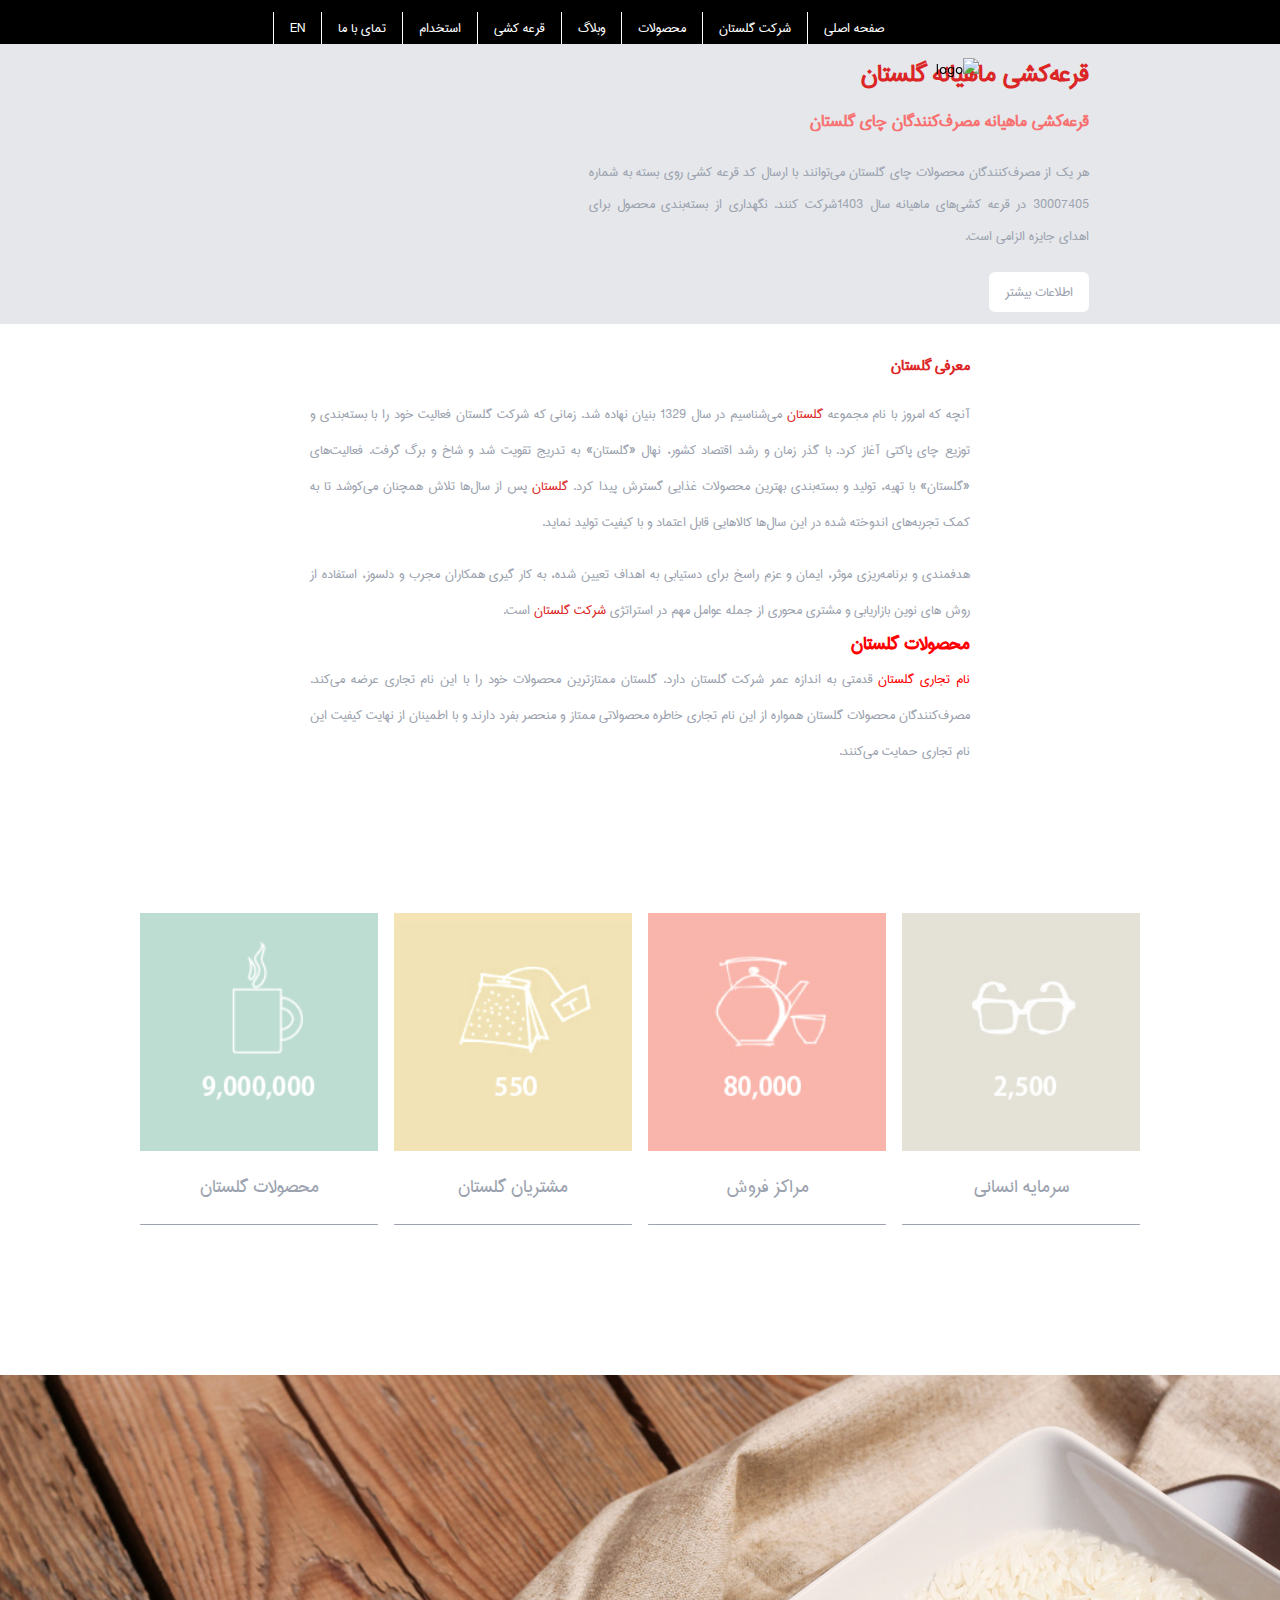
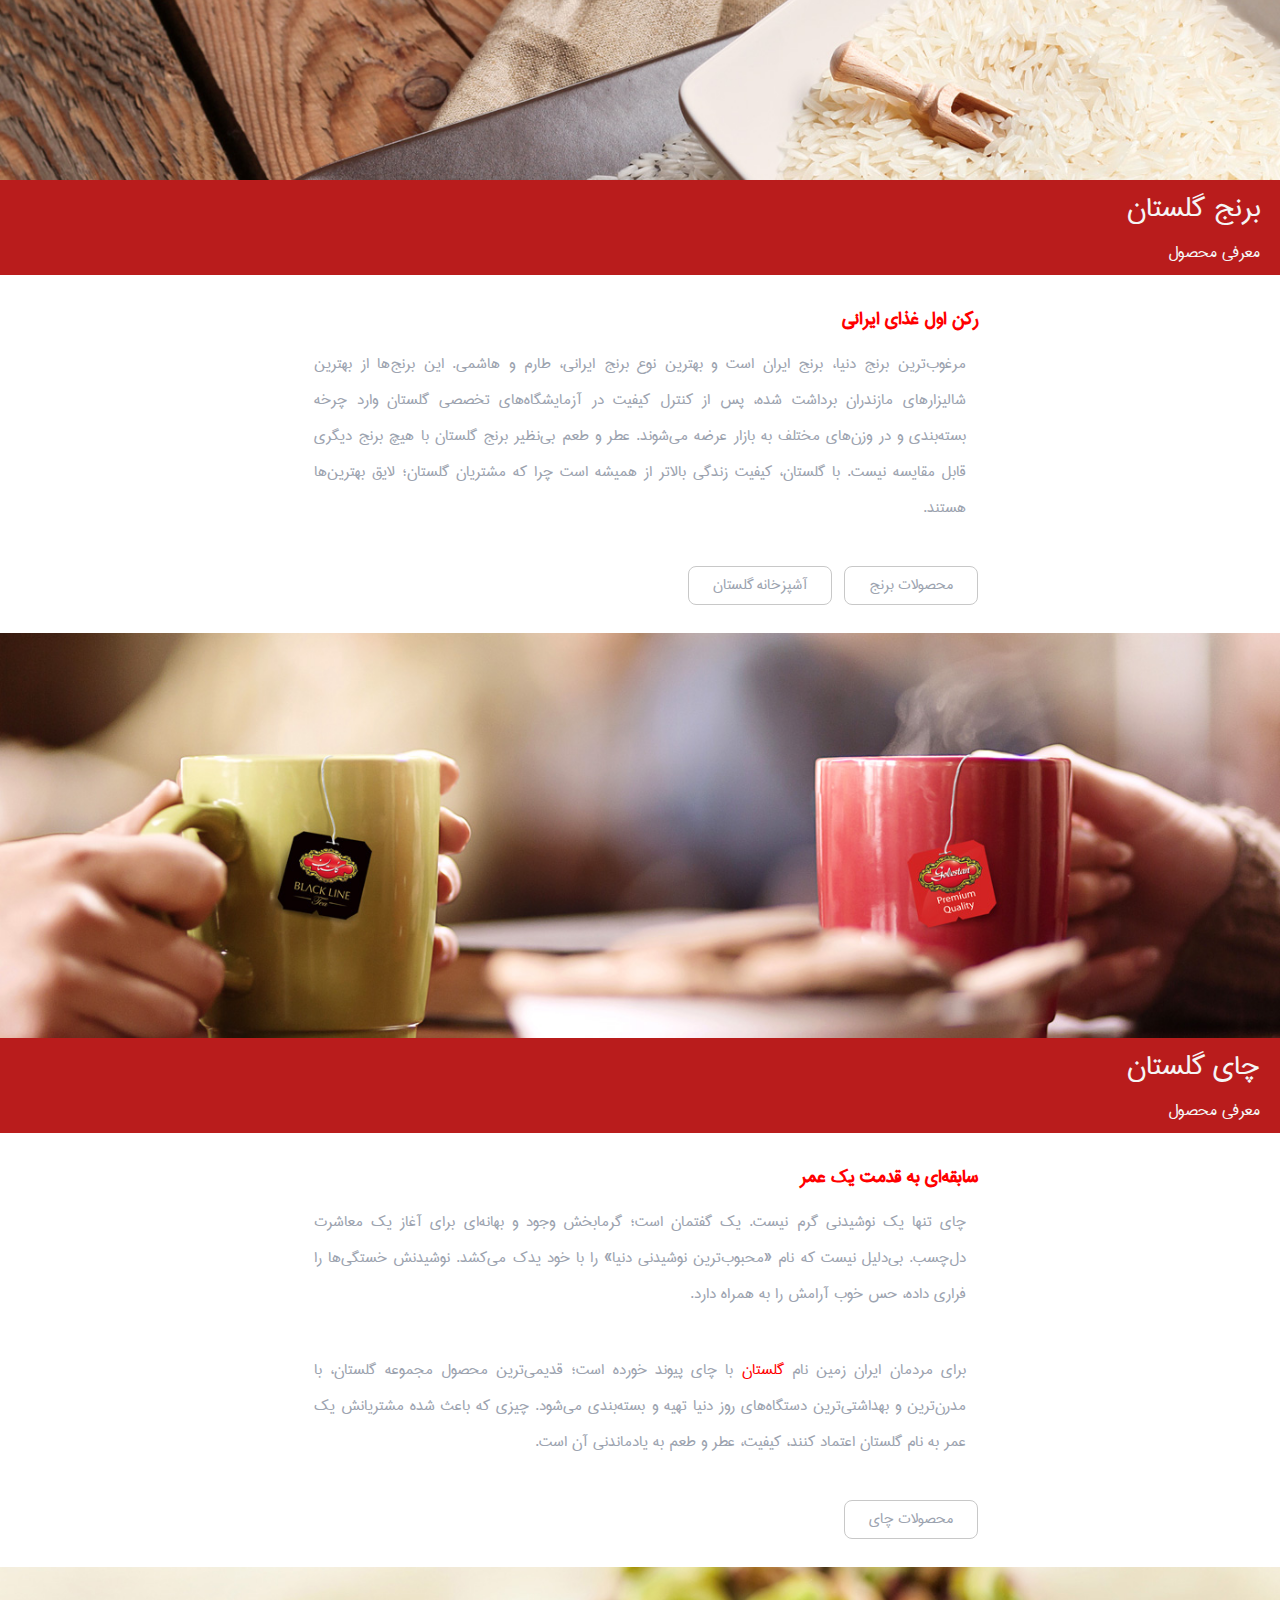
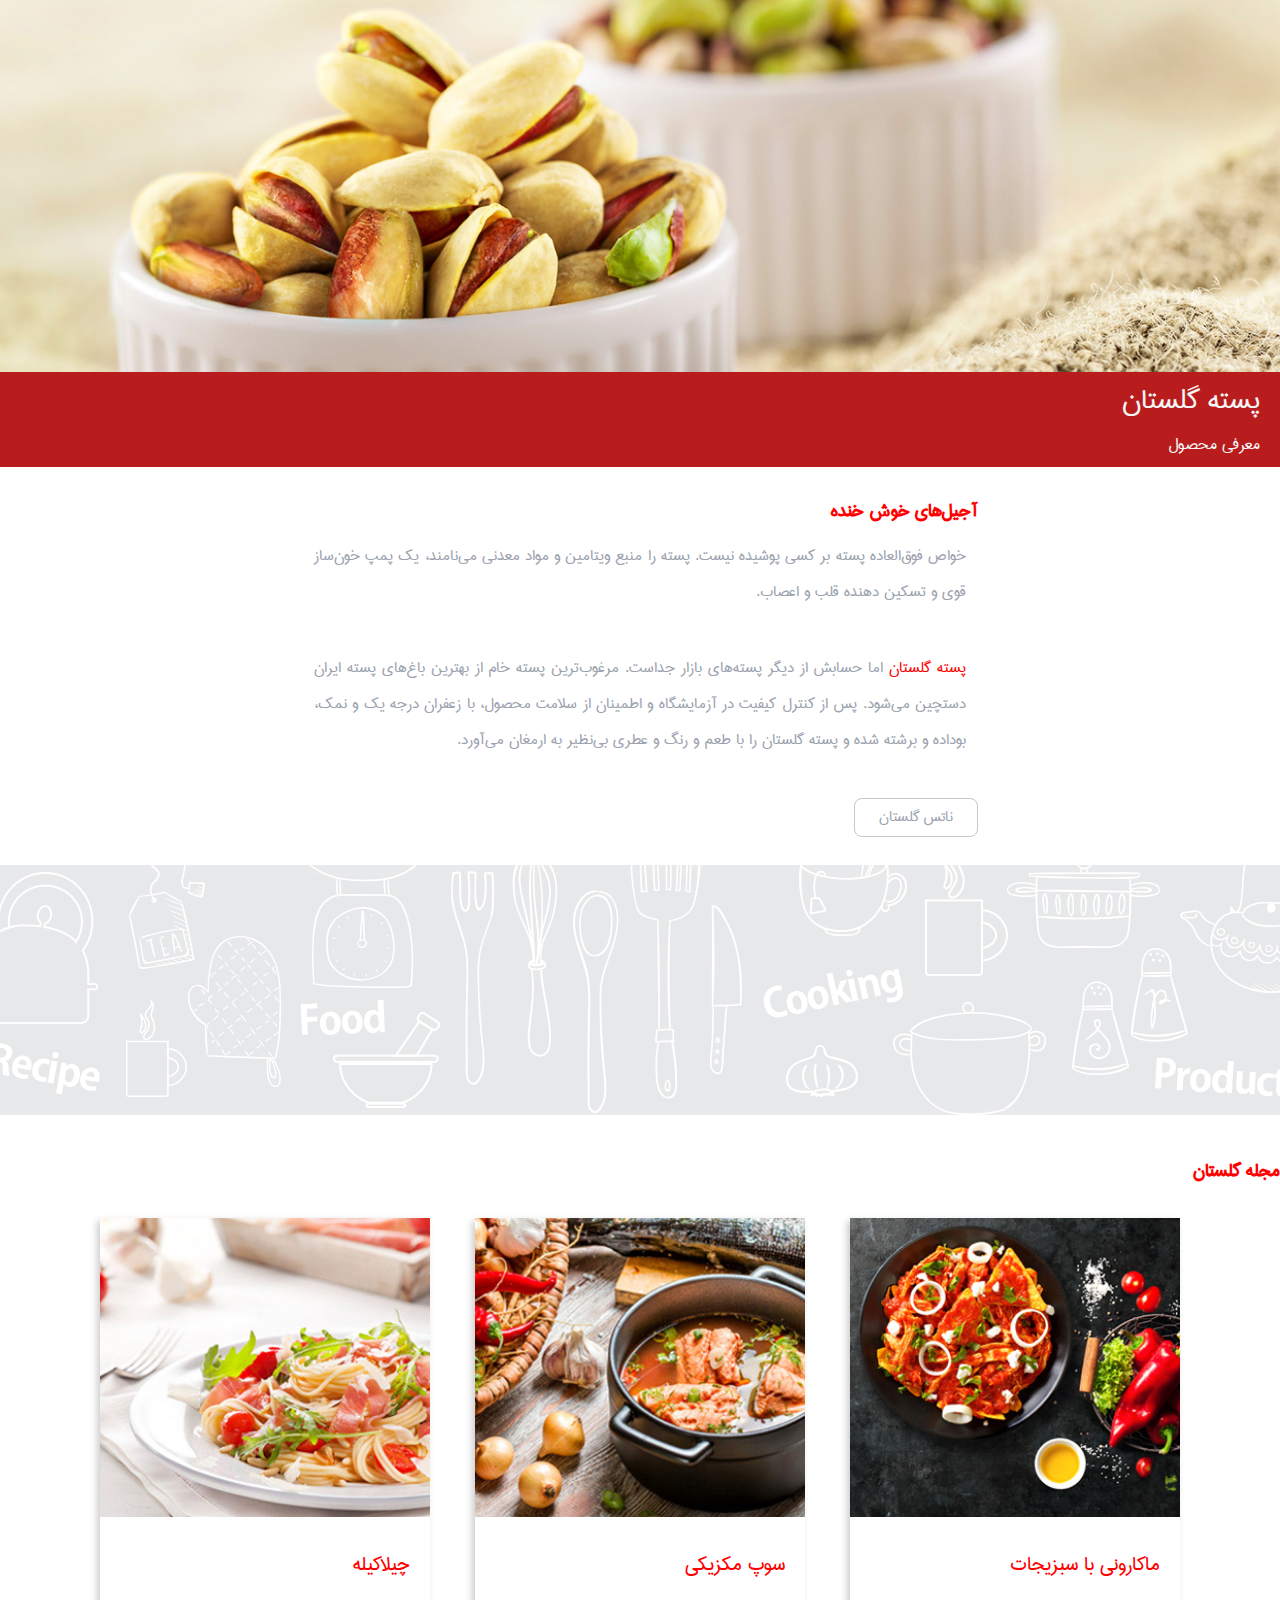
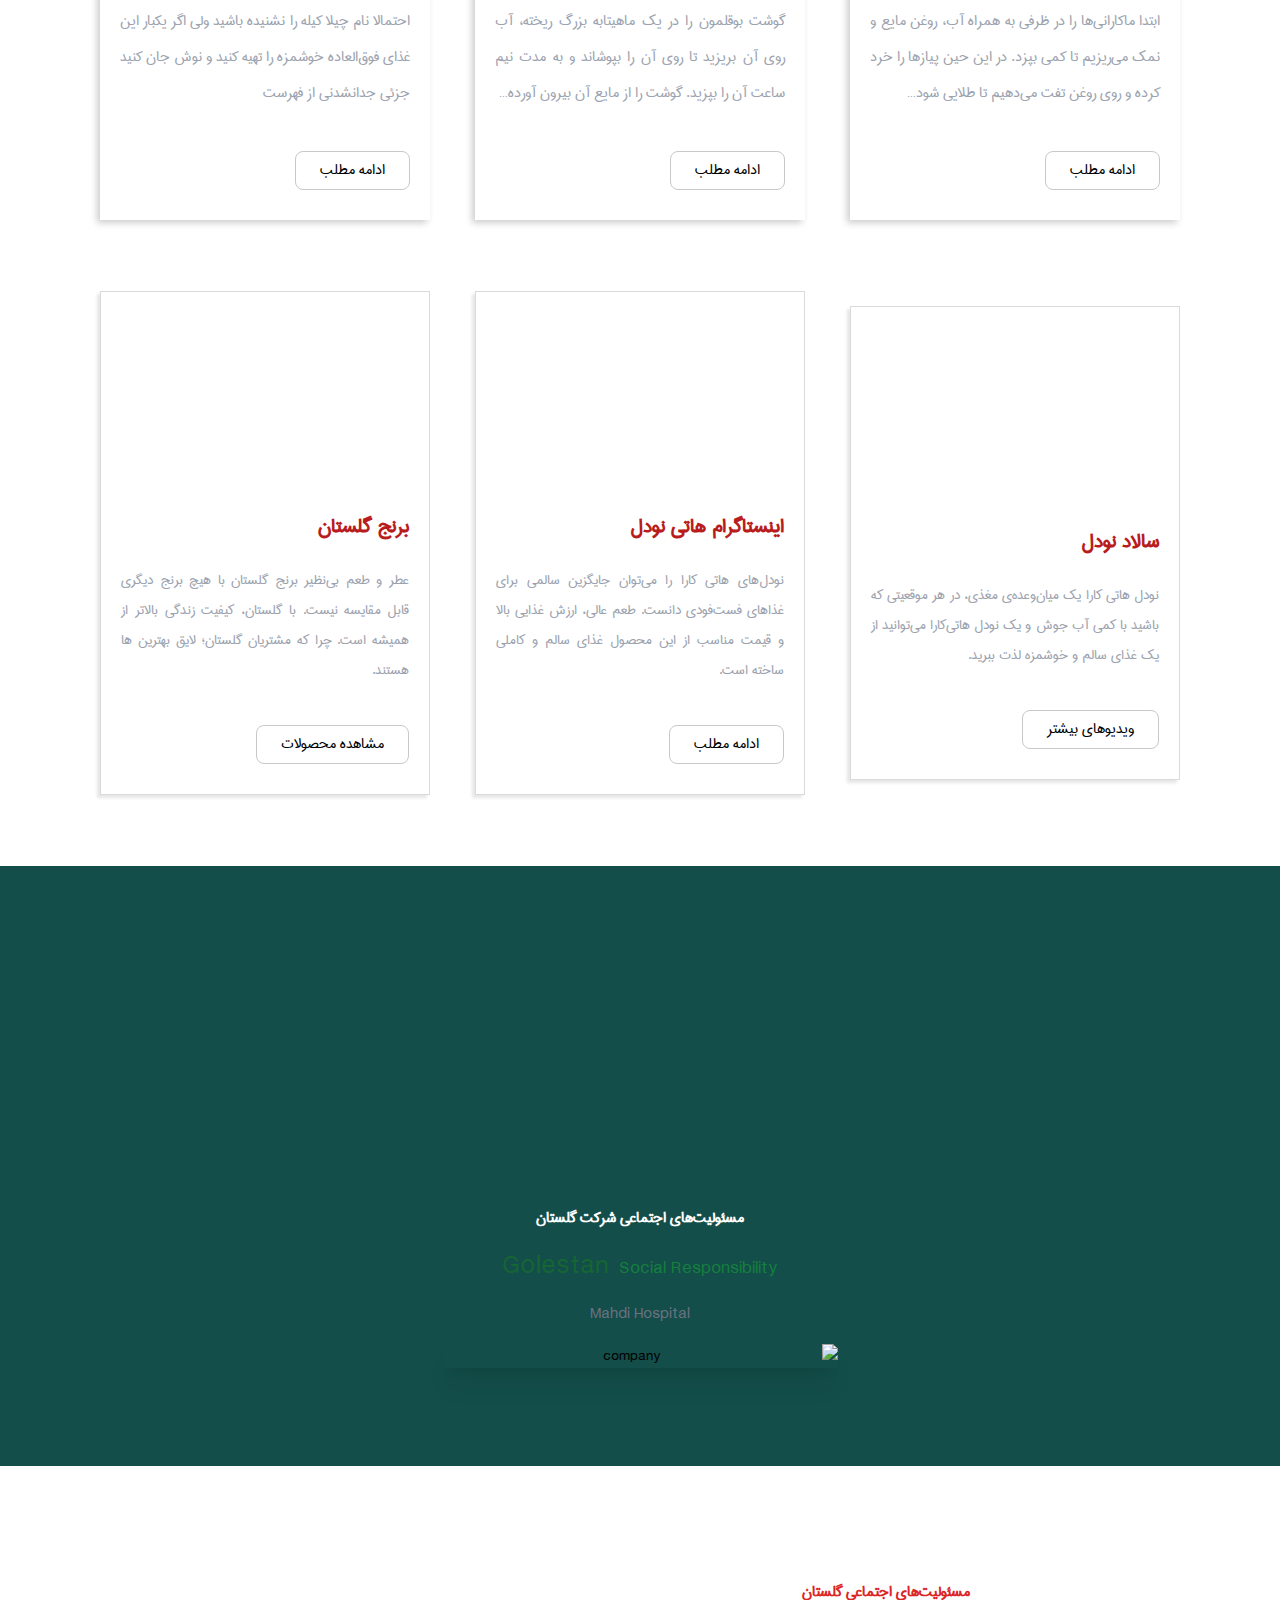
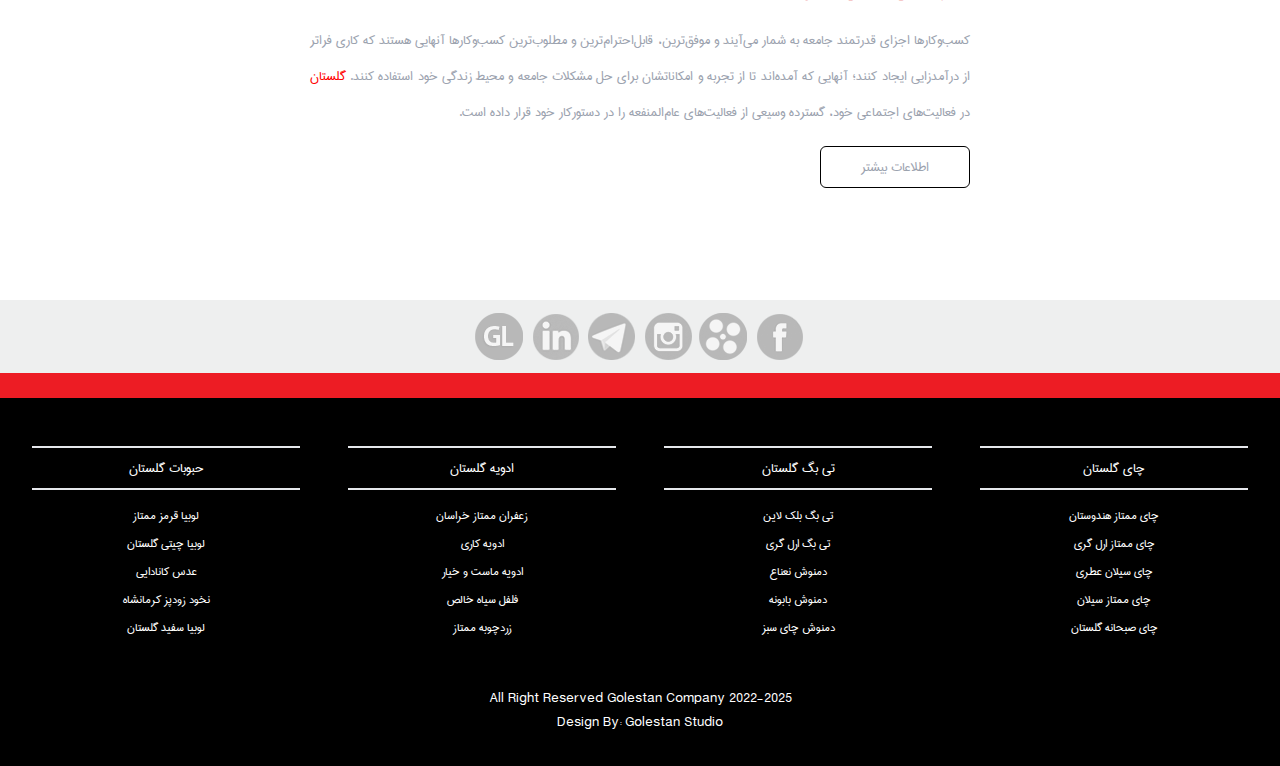
==== commit 27d3da55: "version-9" ====
--- a/index.html
+++ b/index.html
@@ -214,6 +214,7 @@
       <div class="rice w-full">
         <div
           class="rice w-full h-[300px] bg-[url('./css/images/11.jpg')] bg-cover bg-center relative md:h-[350px] lg:h-[500px]"
+          style="background-image: url('./css/images/11.jpg');"
         >
           <div
             class="rice__text w-full absolute bottom-0 desktop:w-[290px] desktop:h-[100px] desktop:right-[25%] bg-red-700"
@@ -268,6 +269,7 @@
       <div class="tea w-full">
         <div
           class="tea__img w-full h-[300px] bg-[url('./css/images/image3-new.jpg')] bg-cover bg-center relative md:h-[350px] lg:h-[500px]"
+          style="background-image: url('./css/images/image3-new.jpg');"
         >
           <div
             class="tea__text w-full absolute bottom-0 desktop:w-[290px] desktop:h-[100px] desktop:right-[25%] bg-red-700"
@@ -322,6 +324,7 @@
       <div class="peste w-full">
         <div
           class="peste__img w-full h-[300px] bg-[url('./css/images/image4-new.jpg')] bg-cover bg-center relative md:h-[350px] lg:h-[500px]"
+          style="background-image: url('./css/images/image4-new.jpg');"
         >
           <div
             class="peste__text w-full absolute bottom-0 desktop:w-[290px] desktop:h-[100px] desktop:right-[25%] bg-red-700"
